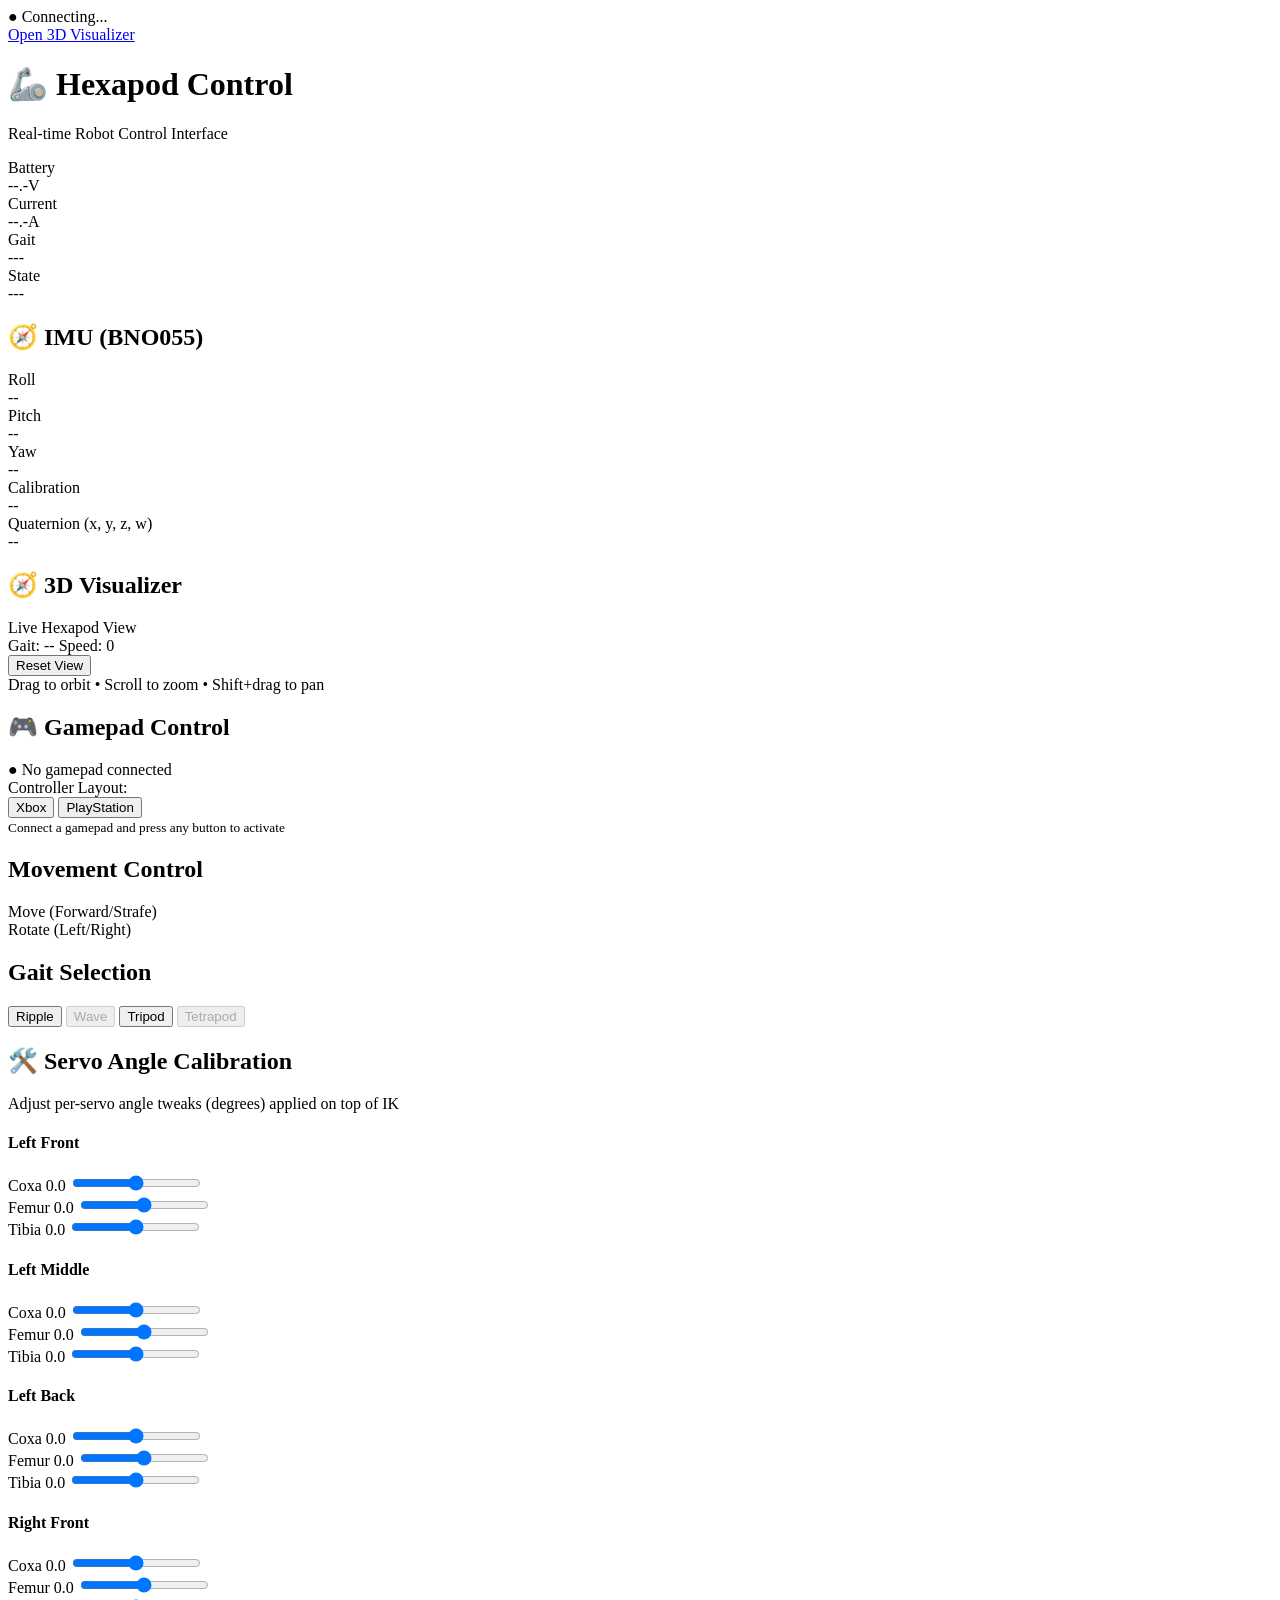
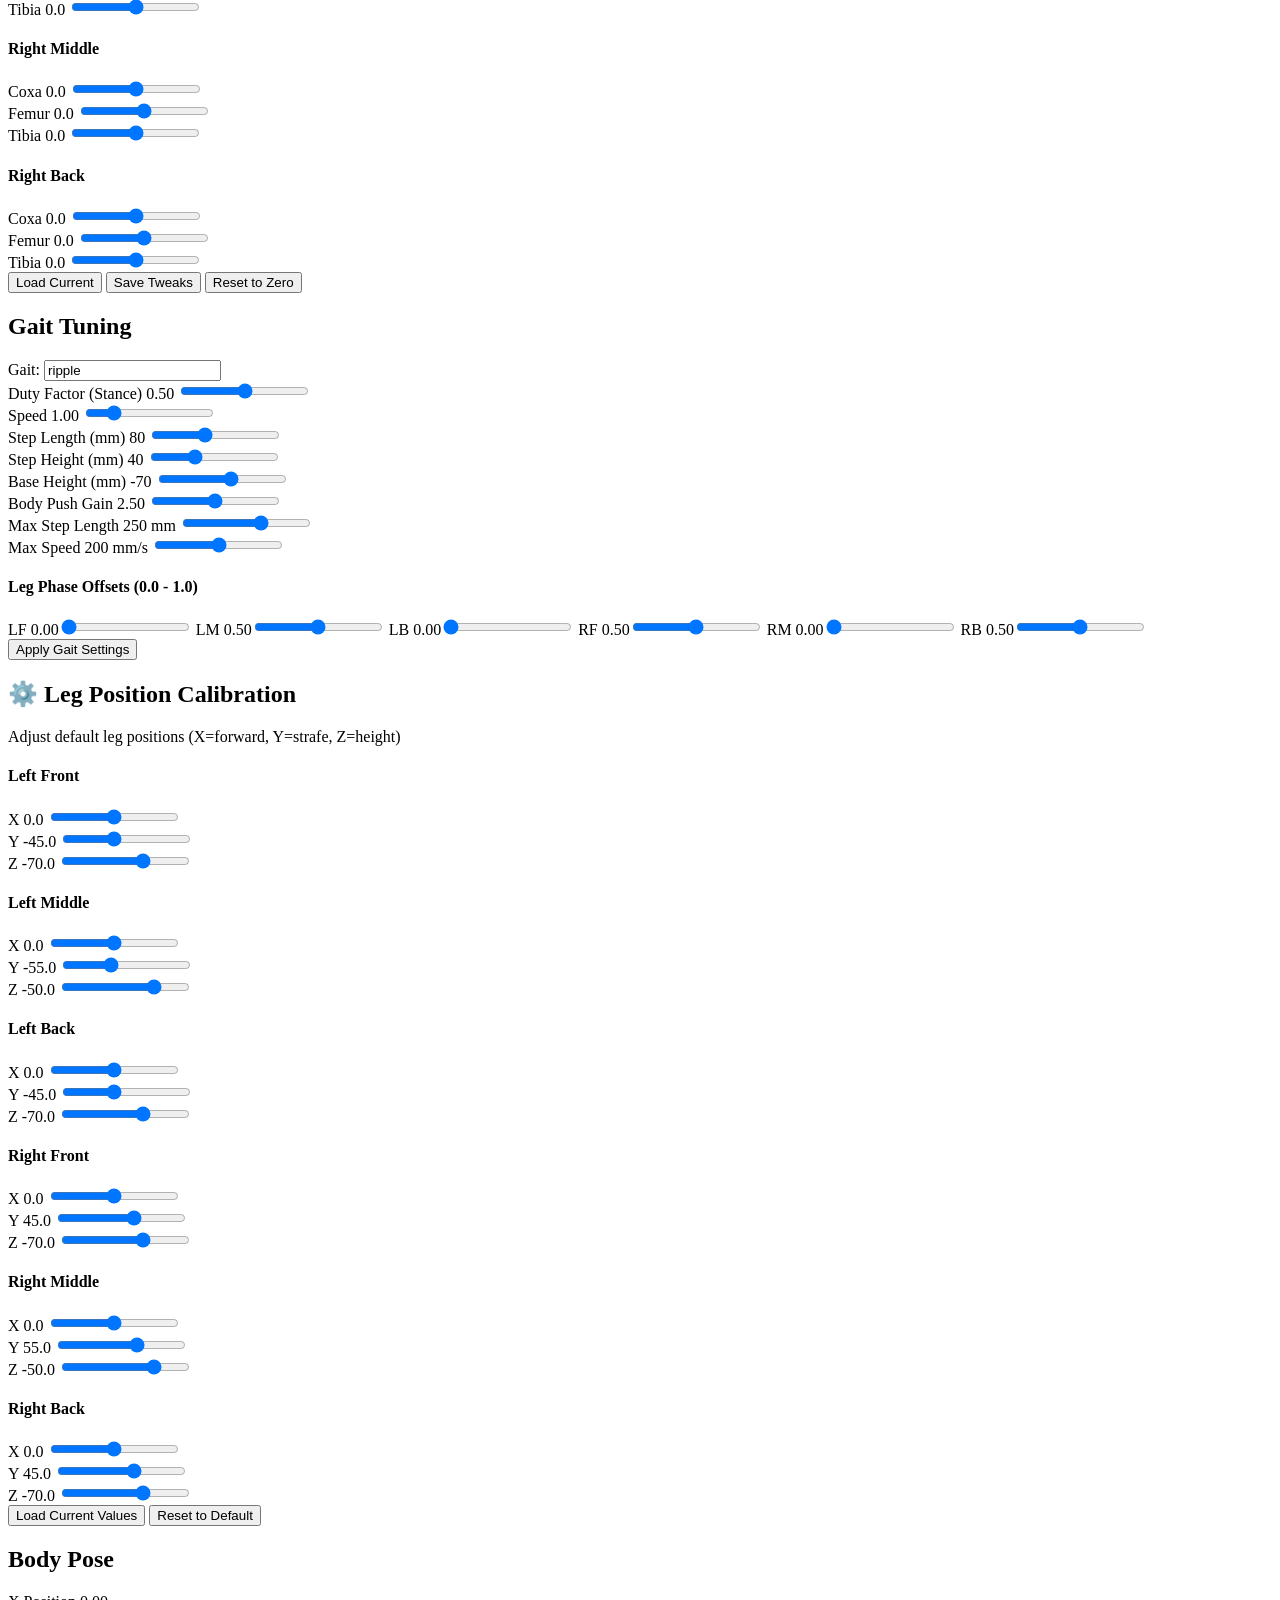
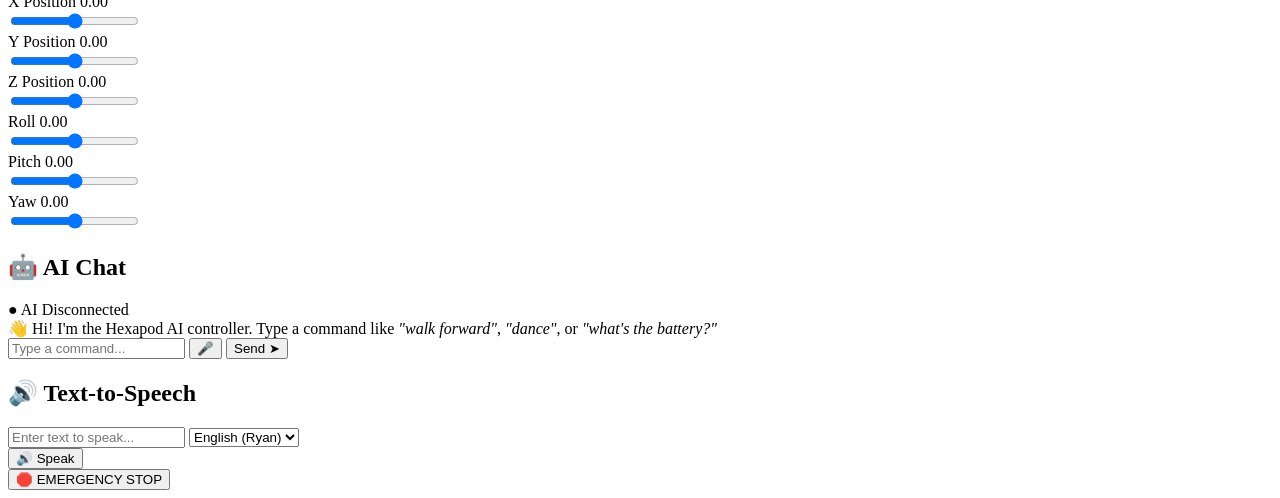
==== crates/web-panel/static/index.html @ c605a65f "ai (work in progress)" ====
<!DOCTYPE html>
<html lang="en">

<head>
    <meta charset="UTF-8">
    <meta name="viewport" content="width=device-width, initial-scale=1.0">
    <title>Hexapod Control Panel</title>
    <link rel="icon" type="image/svg+xml" href="/favicon.svg">
    <link rel="stylesheet" href="/style.css">
</head>

<body>
    <div class="connection-status disconnected" id="connection-status">
        ● Connecting...
    </div>

    <div class="container">
        <div class="page-links">
            <a class="link-button" href="/visualizer">Open 3D Visualizer</a>
        </div>
        <h1>🦾 Hexapod Control</h1>
        <p class="subtitle">Real-time Robot Control Interface</p>

        <!-- Status Display -->
        <div class="status-grid">
            <div class="status-card">
                <div class="status-label">Battery</div>
                <div class="status-value" id="voltage-value">--.-V</div>
            </div>
            <div class="status-card">
                <div class="status-label">Current</div>
                <div class="status-value" id="current-value">--.-A</div>
            </div>
            <div class="status-card">
                <div class="status-label">Gait</div>
                <div class="status-value" id="gait-status">---</div>
            </div>
            <div class="status-card">
                <div class="status-label">State</div>
                <div class="status-value" id="state-status">---</div>
            </div>
        </div>

        <!-- IMU Display -->
        <div class="control-section">
            <h2 class="section-title">🧭 IMU (BNO055)</h2>
            <div class="imu-grid">
                <div class="imu-card">
                    <div class="imu-label">Roll</div>
                    <div class="imu-value" id="imu-roll">--</div>
                </div>
                <div class="imu-card">
                    <div class="imu-label">Pitch</div>
                    <div class="imu-value" id="imu-pitch">--</div>
                </div>
                <div class="imu-card">
                    <div class="imu-label">Yaw</div>
                    <div class="imu-value" id="imu-yaw">--</div>
                </div>
                <div class="imu-card">
                    <div class="imu-label">Calibration</div>
                    <div class="imu-value" id="imu-calibration">--</div>
                </div>
                <div class="imu-card imu-card-wide">
                    <div class="imu-label">Quaternion (x, y, z, w)</div>
                    <div class="imu-value" id="imu-quat">--</div>
                </div>
            </div>
        </div>

        <!-- 3D Visualizer -->
        <div class="control-section">
            <h2 class="section-title">🧭 3D Visualizer</h2>
            <div class="visualizer-card">
                <div class="visualizer-toolbar">
                    <div class="visualizer-title">Live Hexapod View</div>
                    <div class="visualizer-badges">
                        <span class="viz-badge" id="viz-gait">Gait: --</span>
                        <span class="viz-badge" id="viz-speed">Speed: 0</span>
                    </div>
                    <div class="visualizer-actions">
                        <button class="btn btn-secondary" id="viz-reset">Reset View</button>
                    </div>
                </div>
                <div id="hexapod-visualizer" class="visualizer-canvas"></div>
                <div class="visualizer-hint">Drag to orbit • Scroll to zoom • Shift+drag to pan</div>
            </div>
        </div>

        <!-- Gamepad Control -->
        <div class="control-section">
            <h2 class="section-title">🎮 Gamepad Control</h2>
            <div class="gamepad-controls">
                <div class="gamepad-status" id="gamepadStatus">
                    <span class="gamepad-indicator">●</span>
                    <span id="gamepadStatusText">No gamepad connected</span>
                </div>
                <div class="gamepad-layout-toggle">
                    <label class="toggle-label">Controller Layout:</label>
                    <div class="toggle-buttons">
                        <button class="toggle-btn active" id="xboxBtn" onclick="setGamepadLayout('xbox')">Xbox</button>
                        <button class="toggle-btn" id="playstationBtn"
                            onclick="setGamepadLayout('playstation')">PlayStation</button>
                    </div>
                </div>
                <div class="gamepad-info" id="gamepadInfo">
                    <small>Connect a gamepad and press any button to activate</small>
                </div>
            </div>
        </div>

        <!-- Movement Control -->
        <div class="control-section">
            <h2 class="section-title">Movement Control</h2>
            <div class="joystick-container">
                <div>
                    <div class="joystick" id="move-joystick">
                        <div class="joystick-stick"></div>
                    </div>
                    <div class="joystick-label">Move (Forward/Strafe)</div>
                </div>
                <div>
                    <div class="joystick" id="rotate-joystick">
                        <div class="joystick-stick"></div>
                    </div>
                    <div class="joystick-label">Rotate (Left/Right)</div>
                </div>
            </div>
        </div>

        <!-- Gait Selection -->
        <div class="control-section">
            <h2 class="section-title">Gait Selection</h2>
            <div class="gait-selector">
                <button class="gait-btn" data-gait="ripple">Ripple</button>
                <button class="gait-btn" data-gait="wave" disabled title="Locked: not configured yet">Wave</button>
                <button class="gait-btn" data-gait="tripod">Tripod</button>
                <button class="gait-btn" data-gait="tetrapod" disabled
                    title="Locked: not configured yet">Tetrapod</button>
            </div>
        </div>

        <!-- Servo Angle Calibration -->
        <div class="control-section">
            <h2 class="section-title">🛠️ Servo Angle Calibration</h2>
            <p class="subtitle">Adjust per-servo angle tweaks (degrees) applied on top of IK</p>

            <div class="calibration-grid">
                <!-- Left Front -->
                <div class="leg-calibration">
                    <h4>Left Front</h4>
                    <div class="slider-group">
                        <label>Coxa <span id="lf-coxa-val">0.0</span></label>
                        <input type="range" id="lf-coxa" min="-90" max="90" step="0.5" value="0">
                    </div>
                    <div class="slider-group">
                        <label>Femur <span id="lf-femur-val">0.0</span></label>
                        <input type="range" id="lf-femur" min="-90" max="90" step="0.5" value="0">
                    </div>
                    <div class="slider-group">
                        <label>Tibia <span id="lf-tibia-val">0.0</span></label>
                        <input type="range" id="lf-tibia" min="-90" max="90" step="0.5" value="0">
                    </div>
                </div>

                <!-- Left Middle -->
                <div class="leg-calibration">
                    <h4>Left Middle</h4>
                    <div class="slider-group">
                        <label>Coxa <span id="lm-coxa-val">0.0</span></label>
                        <input type="range" id="lm-coxa" min="-90" max="90" step="0.5" value="0">
                    </div>
                    <div class="slider-group">
                        <label>Femur <span id="lm-femur-val">0.0</span></label>
                        <input type="range" id="lm-femur" min="-90" max="90" step="0.5" value="0">
                    </div>
                    <div class="slider-group">
                        <label>Tibia <span id="lm-tibia-val">0.0</span></label>
                        <input type="range" id="lm-tibia" min="-90" max="90" step="0.5" value="0">
                    </div>
                </div>

                <!-- Left Back -->
                <div class="leg-calibration">
                    <h4>Left Back</h4>
                    <div class="slider-group">
                        <label>Coxa <span id="lb-coxa-val">0.0</span></label>
                        <input type="range" id="lb-coxa" min="-90" max="90" step="0.5" value="0">
                    </div>
                    <div class="slider-group">
                        <label>Femur <span id="lb-femur-val">0.0</span></label>
                        <input type="range" id="lb-femur" min="-90" max="90" step="0.5" value="0">
                    </div>
                    <div class="slider-group">
                        <label>Tibia <span id="lb-tibia-val">0.0</span></label>
                        <input type="range" id="lb-tibia" min="-90" max="90" step="0.5" value="0">
                    </div>
                </div>

                <!-- Right Front -->
                <div class="leg-calibration">
                    <h4>Right Front</h4>
                    <div class="slider-group">
                        <label>Coxa <span id="rf-coxa-val">0.0</span></label>
                        <input type="range" id="rf-coxa" min="-90" max="90" step="0.5" value="0">
                    </div>
                    <div class="slider-group">
                        <label>Femur <span id="rf-femur-val">0.0</span></label>
                        <input type="range" id="rf-femur" min="-90" max="90" step="0.5" value="0">
                    </div>
                    <div class="slider-group">
                        <label>Tibia <span id="rf-tibia-val">0.0</span></label>
                        <input type="range" id="rf-tibia" min="-90" max="90" step="0.5" value="0">
                    </div>
                </div>

                <!-- Right Middle -->
                <div class="leg-calibration">
                    <h4>Right Middle</h4>
                    <div class="slider-group">
                        <label>Coxa <span id="rm-coxa-val">0.0</span></label>
                        <input type="range" id="rm-coxa" min="-90" max="90" step="0.5" value="0">
                    </div>
                    <div class="slider-group">
                        <label>Femur <span id="rm-femur-val">0.0</span></label>
                        <input type="range" id="rm-femur" min="-90" max="90" step="0.5" value="0">
                    </div>
                    <div class="slider-group">
                        <label>Tibia <span id="rm-tibia-val">0.0</span></label>
                        <input type="range" id="rm-tibia" min="-90" max="90" step="0.5" value="0">
                    </div>
                </div>

                <!-- Right Back -->
                <div class="leg-calibration">
                    <h4>Right Back</h4>
                    <div class="slider-group">
                        <label>Coxa <span id="rb-coxa-val">0.0</span></label>
                        <input type="range" id="rb-coxa" min="-90" max="90" step="0.5" value="0">
                    </div>
                    <div class="slider-group">
                        <label>Femur <span id="rb-femur-val">0.0</span></label>
                        <input type="range" id="rb-femur" min="-90" max="90" step="0.5" value="0">
                    </div>
                    <div class="slider-group">
                        <label>Tibia <span id="rb-tibia-val">0.0</span></label>
                        <input type="range" id="rb-tibia" min="-90" max="90" step="0.5" value="0">
                    </div>
                </div>
            </div>

            <div class="calibration-controls">
                <button class="btn btn-secondary" id="load-servo-tweaks">Load Current</button>
                <button class="btn btn-secondary" id="save-servo-tweaks">Save Tweaks</button>
                <button class="btn btn-secondary" id="reset-servo-tweaks">Reset to Zero</button>
            </div>
        </div>

        <!-- Gait Fine-tuning -->
        <div class="control-section">
            <h2 class="section-title">Gait Tuning</h2>
            <div class="slider-group">
                <label>Gait: <input type="text" id="custom-gait-name" value="ripple"></label>
            </div>
            <div class="slider-group">
                <label>Duty Factor (Stance) <span id="push-fraction-val">0.50</span></label>
                <input type="range" id="push-fraction" min="0.1" max="0.9" step="0.005" value="0.5">
            </div>
            <div class="slider-group">
                <label>Speed <span id="gait-speed-val">1.00</span></label>
                <input type="range" id="gait-speed" min="0.1" max="5.0" step="0.01" value="1.0">
            </div>
            <div class="slider-group">
                <label>Step Length (mm) <span id="step-length-val">80</span></label>
                <input type="range" id="step-length" min="0" max="200" step="1" value="80">
            </div>
            <div class="slider-group">
                <label>Step Height (mm) <span id="step-height-val">40</span></label>
                <input type="range" id="step-height" min="0" max="120" step="1" value="40">
            </div>
            <div class="slider-group">
                <label>Base Height (mm) <span id="base-height-val">-70</span></label>
                <input type="range" id="base-height" min="-140" max="-20" step="1" value="-70">
            </div>
            <div class="slider-group">
                <label>Body Push Gain <span id="push-gain-val">2.50</span></label>
                <input type="range" id="push-gain" min="0" max="5" step="0.05" value="2.5">
            </div>
            <div class="slider-group">
                <label>Max Step Length <span id="max-step-val">250</span> mm</label>
                <input type="range" id="max-step" min="0" max="400" step="1" value="250">
            </div>
            <div class="slider-group">
                <label>Max Speed <span id="max-speed-val">200</span> mm/s</label>
                <input type="range" id="max-speed" min="0" max="400" step="1" value="200">
            </div>

            <div class="slider-group">
                <h4>Leg Phase Offsets (0.0 - 1.0)</h4>
                <label>LF <span id="off-lf-val">0.00</span><input type="range" id="off-lf" min="0" max="1" step="0.005"
                        value="0.00"></label>
                <label>LM <span id="off-lm-val">0.50</span><input type="range" id="off-lm" min="0" max="1" step="0.005"
                        value="0.50"></label>
                <label>LB <span id="off-lb-val">0.00</span><input type="range" id="off-lb" min="0" max="1" step="0.005"
                        value="0.00"></label>
                <label>RF <span id="off-rf-val">0.50</span><input type="range" id="off-rf" min="0" max="1" step="0.005"
                        value="0.50"></label>
                <label>RM <span id="off-rm-val">0.00</span><input type="range" id="off-rm" min="0" max="1" step="0.005"
                        value="0.00"></label>
                <label>RB <span id="off-rb-val">0.50</span><input type="range" id="off-rb" min="0" max="1" step="0.005"
                        value="0.50"></label>
            </div>

            <div class="slider-group">
                <button class="btn btn-secondary" id="apply-custom-gait">Apply Gait Settings</button>
            </div>
        </div>

        <!-- Leg Calibration -->
        <div class="control-section">
            <h2 class="section-title">⚙️ Leg Position Calibration</h2>
            <p class="subtitle">Adjust default leg positions (X=forward, Y=strafe, Z=height)</p>

            <div class="calibration-grid">
                <!-- Left Front -->
                <div class="leg-calibration">
                    <h4>Left Front</h4>
                    <div class="slider-group">
                        <label>X <span id="lf-x-val">0.0</span></label>
                        <input type="range" id="lf-x" min="-200" max="200" step="1" value="0">
                    </div>
                    <div class="slider-group">
                        <label>Y <span id="lf-y-val">-45.0</span></label>
                        <input type="range" id="lf-y" min="-200" max="200" step="1" value="-45">
                    </div>
                    <div class="slider-group">
                        <label>Z <span id="lf-z-val">-70.0</span></label>
                        <input type="range" id="lf-z" min="-200" max="0" step="1" value="-70">
                    </div>
                </div>

                <!-- Left Middle -->
                <div class="leg-calibration">
                    <h4>Left Middle</h4>
                    <div class="slider-group">
                        <label>X <span id="lm-x-val">0.0</span></label>
                        <input type="range" id="lm-x" min="-200" max="200" step="1" value="0">
                    </div>
                    <div class="slider-group">
                        <label>Y <span id="lm-y-val">-55.0</span></label>
                        <input type="range" id="lm-y" min="-200" max="200" step="1" value="-55">
                    </div>
                    <div class="slider-group">
                        <label>Z <span id="lm-z-val">-50.0</span></label>
                        <input type="range" id="lm-z" min="-200" max="0" step="1" value="-50">
                    </div>
                </div>

                <!-- Left Back -->
                <div class="leg-calibration">
                    <h4>Left Back</h4>
                    <div class="slider-group">
                        <label>X <span id="lb-x-val">0.0</span></label>
                        <input type="range" id="lb-x" min="-200" max="200" step="1" value="0">
                    </div>
                    <div class="slider-group">
                        <label>Y <span id="lb-y-val">-45.0</span></label>
                        <input type="range" id="lb-y" min="-200" max="200" step="1" value="-45">
                    </div>
                    <div class="slider-group">
                        <label>Z <span id="lb-z-val">-70.0</span></label>
                        <input type="range" id="lb-z" min="-200" max="0" step="1" value="-70">
                    </div>
                </div>

                <!-- Right Front -->
                <div class="leg-calibration">
                    <h4>Right Front</h4>
                    <div class="slider-group">
                        <label>X <span id="rf-x-val">0.0</span></label>
                        <input type="range" id="rf-x" min="-200" max="200" step="1" value="0">
                    </div>
                    <div class="slider-group">
                        <label>Y <span id="rf-y-val">45.0</span></label>
                        <input type="range" id="rf-y" min="-200" max="200" step="1" value="45">
                    </div>
                    <div class="slider-group">
                        <label>Z <span id="rf-z-val">-70.0</span></label>
                        <input type="range" id="rf-z" min="-200" max="0" step="1" value="-70">
                    </div>
                </div>

                <!-- Right Middle -->
                <div class="leg-calibration">
                    <h4>Right Middle</h4>
                    <div class="slider-group">
                        <label>X <span id="rm-x-val">0.0</span></label>
                        <input type="range" id="rm-x" min="-200" max="200" step="1" value="0">
                    </div>
                    <div class="slider-group">
                        <label>Y <span id="rm-y-val">55.0</span></label>
                        <input type="range" id="rm-y" min="-200" max="200" step="1" value="55">
                    </div>
                    <div class="slider-group">
                        <label>Z <span id="rm-z-val">-50.0</span></label>
                        <input type="range" id="rm-z" min="-200" max="0" step="1" value="-50">
                    </div>
                </div>

                <!-- Right Back -->
                <div class="leg-calibration">
                    <h4>Right Back</h4>
                    <div class="slider-group">
                        <label>X <span id="rb-x-val">0.0</span></label>
                        <input type="range" id="rb-x" min="-200" max="200" step="1" value="0">
                    </div>
                    <div class="slider-group">
                        <label>Y <span id="rb-y-val">45.0</span></label>
                        <input type="range" id="rb-y" min="-200" max="200" step="1" value="45">
                    </div>
                    <div class="slider-group">
                        <label>Z <span id="rb-z-val">-70.0</span></label>
                        <input type="range" id="rb-z" min="-200" max="0" step="1" value="-70">
                    </div>
                </div>
            </div>

            <div class="calibration-controls">
                <button class="btn btn-secondary" id="load-current-stance">Load Current Values</button>
                <button class="btn btn-secondary" id="reset-leg-stance">Reset to Default</button>
            </div>
        </div>

        <!-- Body Pose -->
        <div class="control-section">
            <h2 class="section-title">Body Pose</h2>
            <div class="pose-controls">
                <div class="slider-group">
                    <div class="slider-label">
                        <span>X Position</span>
                        <span id="pose-x-val">0.00</span>
                    </div>
                    <input type="range" min="-50" max="50" value="0" step="1" id="pose-x">
                </div>
                <div class="slider-group">
                    <div class="slider-label">
                        <span>Y Position</span>
                        <span id="pose-y-val">0.00</span>
                    </div>
                    <input type="range" min="-50" max="50" value="0" step="1" id="pose-y">
                </div>
                <div class="slider-group">
                    <div class="slider-label">
                        <span>Z Position</span>
                        <span id="pose-z-val">0.00</span>
                    </div>
                    <input type="range" min="-50" max="50" value="0" step="1" id="pose-z">
                </div>
                <div class="slider-group">
                    <div class="slider-label">
                        <span>Roll</span>
                        <span id="pose-roll-val">0.00</span>
                    </div>
                    <input type="range" min="-30" max="30" value="0" step="0.5" id="pose-roll">
                </div>
                <div class="slider-group">
                    <div class="slider-label">
                        <span>Pitch</span>
                        <span id="pose-pitch-val">0.00</span>
                    </div>
                    <input type="range" min="-30" max="30" value="0" step="0.5" id="pose-pitch">
                </div>
                <div class="slider-group">
                    <div class="slider-label">
                        <span>Yaw</span>
                        <span id="pose-yaw-val">0.00</span>
                    </div>
                    <input type="range" min="-40" max="40" value="0" step="0.5" id="pose-yaw">
                </div>
            </div>
        </div>

        <!-- AI Chat -->
        <div class="control-section">
            <h2 class="section-title">🤖 AI Chat</h2>
            <div class="ai-chat-container">
                <div class="ai-chat-status" id="ai-chat-status">
                    <span class="ai-status-dot" id="ai-status-dot">●</span>
                    <span id="ai-status-text">AI Disconnected</span>
                </div>
                <div class="chat-messages" id="chat-messages">
                    <div class="chat-message ai-message">
                        <div class="chat-bubble">
                            👋 Hi! I'm the Hexapod AI controller. Type a command like <em>"walk forward"</em>,
                            <em>"dance"</em>, or <em>"what's the battery?"</em>
                        </div>
                    </div>
                </div>
                <div class="chat-input-group">
                    <input type="text" id="ai-chat-input" placeholder="Type a command..." maxlength="500"
                        autocomplete="off">
                    <button class="btn btn-secondary" id="ai-chat-speak"
                        title="Simulate Voice (Browser Speaks)">🎤</button>
                    <button class="btn btn-ai-send" id="ai-chat-send">Send ➤</button>
                </div>
            </div>
        </div>

        <!-- Text-to-Speech -->
        <div class="control-section">
            <h2 class="section-title">🔊 Text-to-Speech</h2>
            <div class="tts-controls">
                <div class="input-group">
                    <input type="text" id="tts-input" placeholder="Enter text to speak..." maxlength="500">
                    <select id="tts-voice">
                        <option value="en_US-ryan-medium">English (Ryan)</option>
                        <option value="sk_SK-lili-medium">Slovak (Lili)</option>
                    </select>
                </div>
                <button class="btn btn-tts" id="speak-btn">🔊 Speak</button>
                <div id="tts-status" class="tts-status"></div>
            </div>
        </div>

        <button class="btn btn-stop" id="emergency-stop">🛑 EMERGENCY STOP</button>
    </div>

    <script src="/app.js"></script>
    <script type="module" src="/hexapod.js"></script>
</body>

</html>
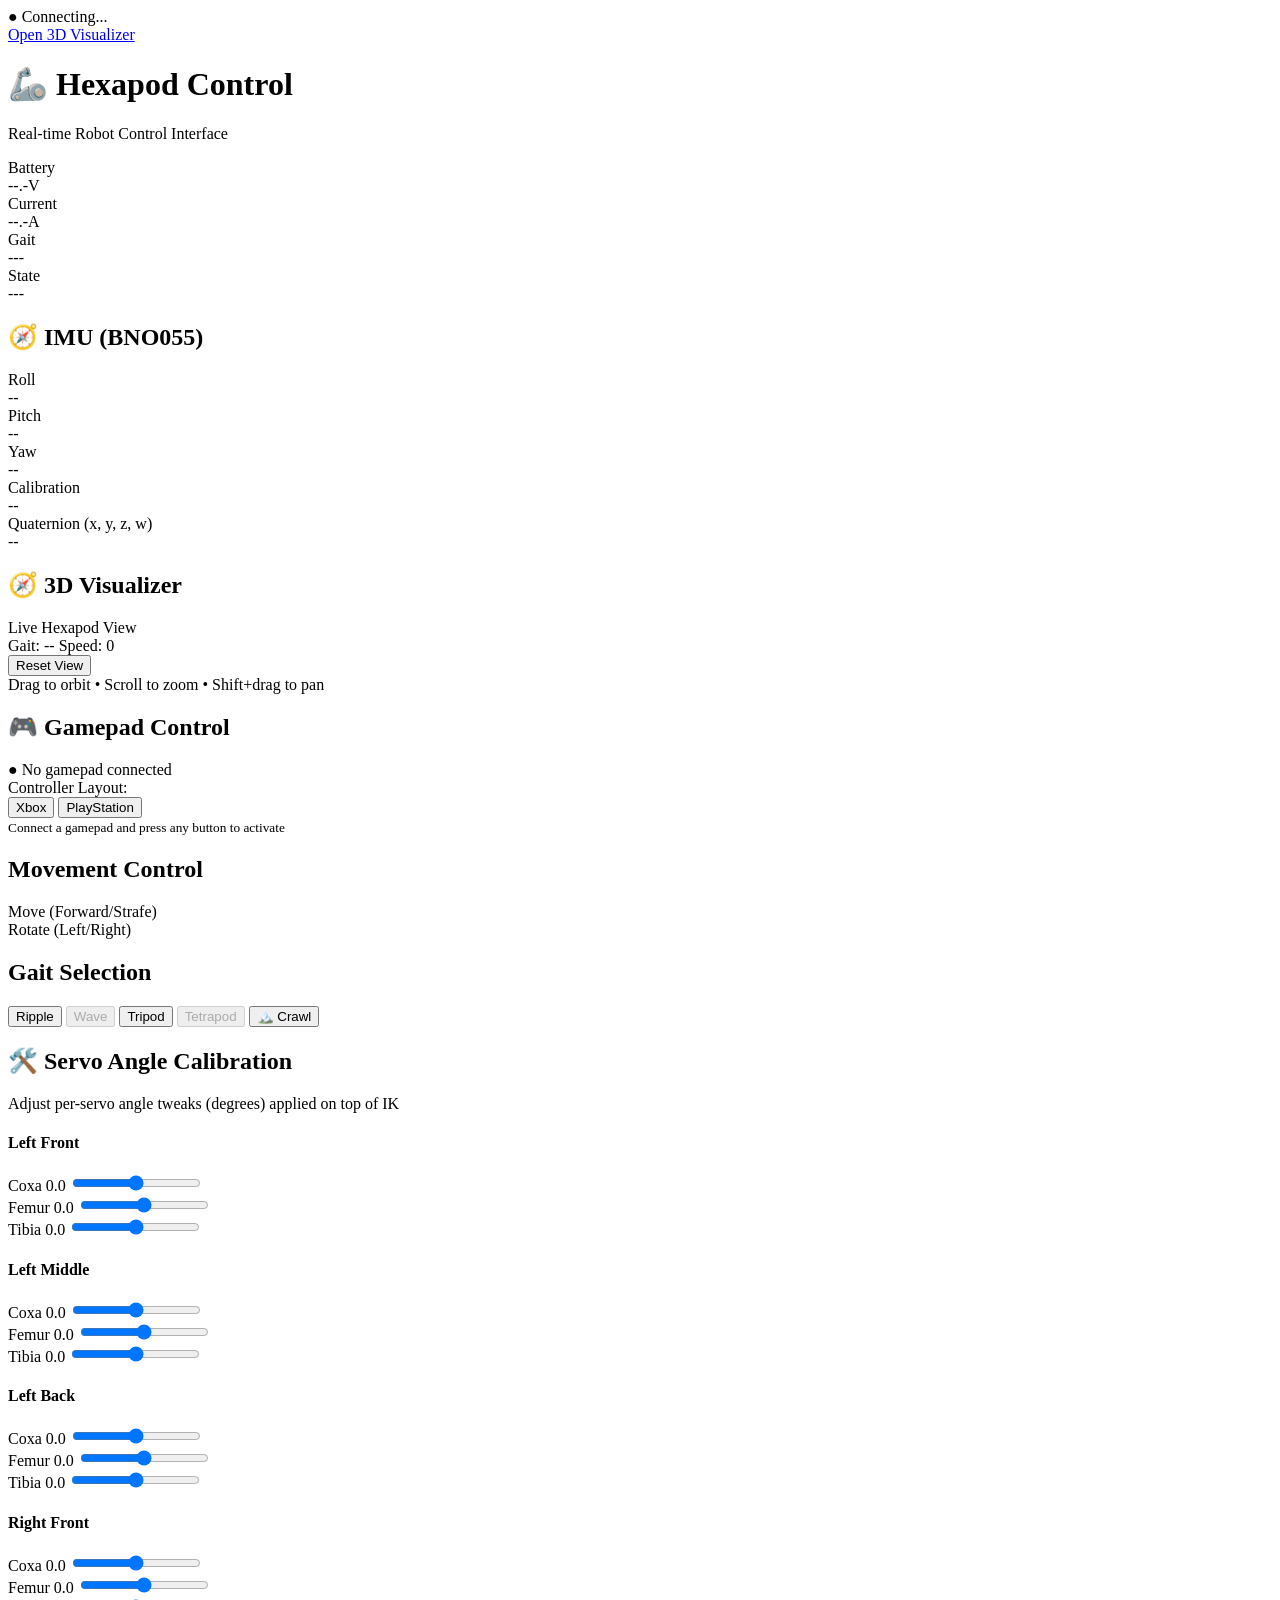
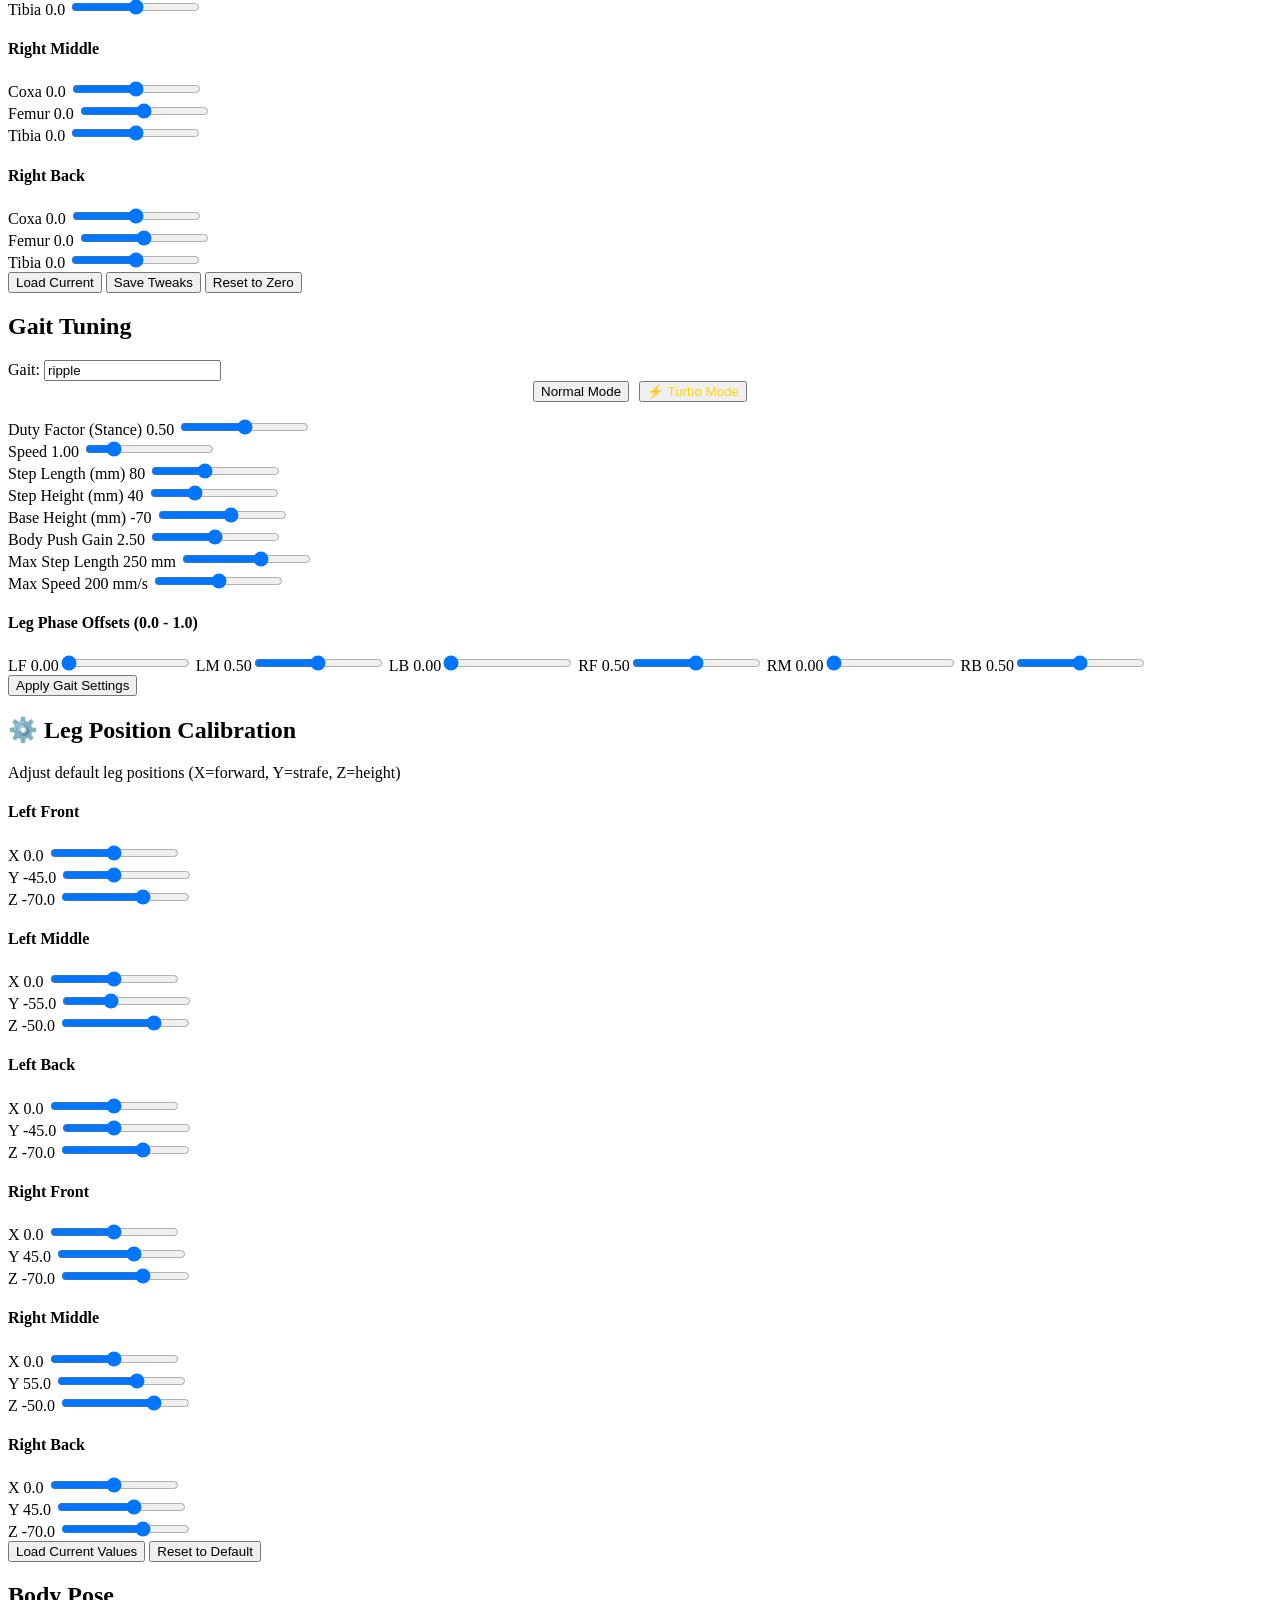
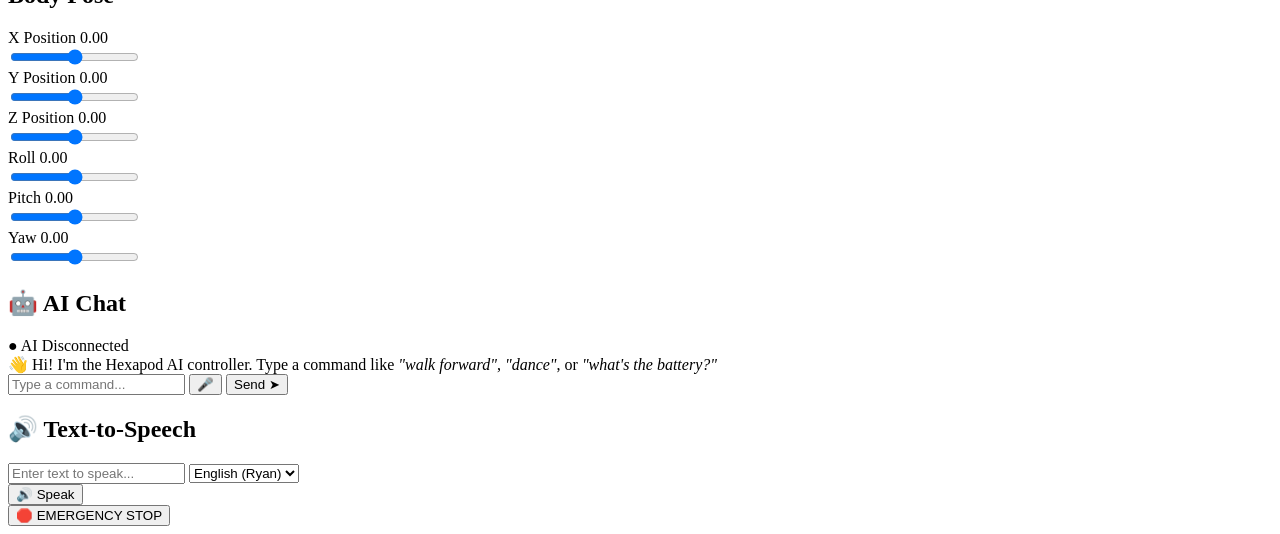
==== commit 0ceebaa9: "majkel final verzia" ====
--- a/crates/web-panel/static/index.html
+++ b/crates/web-panel/static/index.html
@@ -137,6 +137,8 @@
                 <button class="gait-btn" data-gait="tripod">Tripod</button>
                 <button class="gait-btn" data-gait="tetrapod" disabled
                     title="Locked: not configured yet">Tetrapod</button>
+                <button class="gait-btn" data-gait="crawl" title="Slope climbing: high step lift, 5/6 legs grounded">🏔️
+                    Crawl</button>
             </div>
         </div>
 
@@ -262,6 +264,12 @@
             <div class="slider-group">
                 <label>Gait: <input type="text" id="custom-gait-name" value="ripple"></label>
             </div>
+
+            <div class="mode-selector" style="margin-bottom: 15px; display: flex; gap: 10px; justify-content: center;">
+                <button class="btn btn-secondary" id="mode-normal">Normal Mode</button>
+                <button class="btn btn-secondary" id="mode-turbo" style="color: #ffd700;">⚡ Turbo Mode</button>
+            </div>
+
             <div class="slider-group">
                 <label>Duty Factor (Stance) <span id="push-fraction-val">0.50</span></label>
                 <input type="range" id="push-fraction" min="0.1" max="0.9" step="0.005" value="0.5">
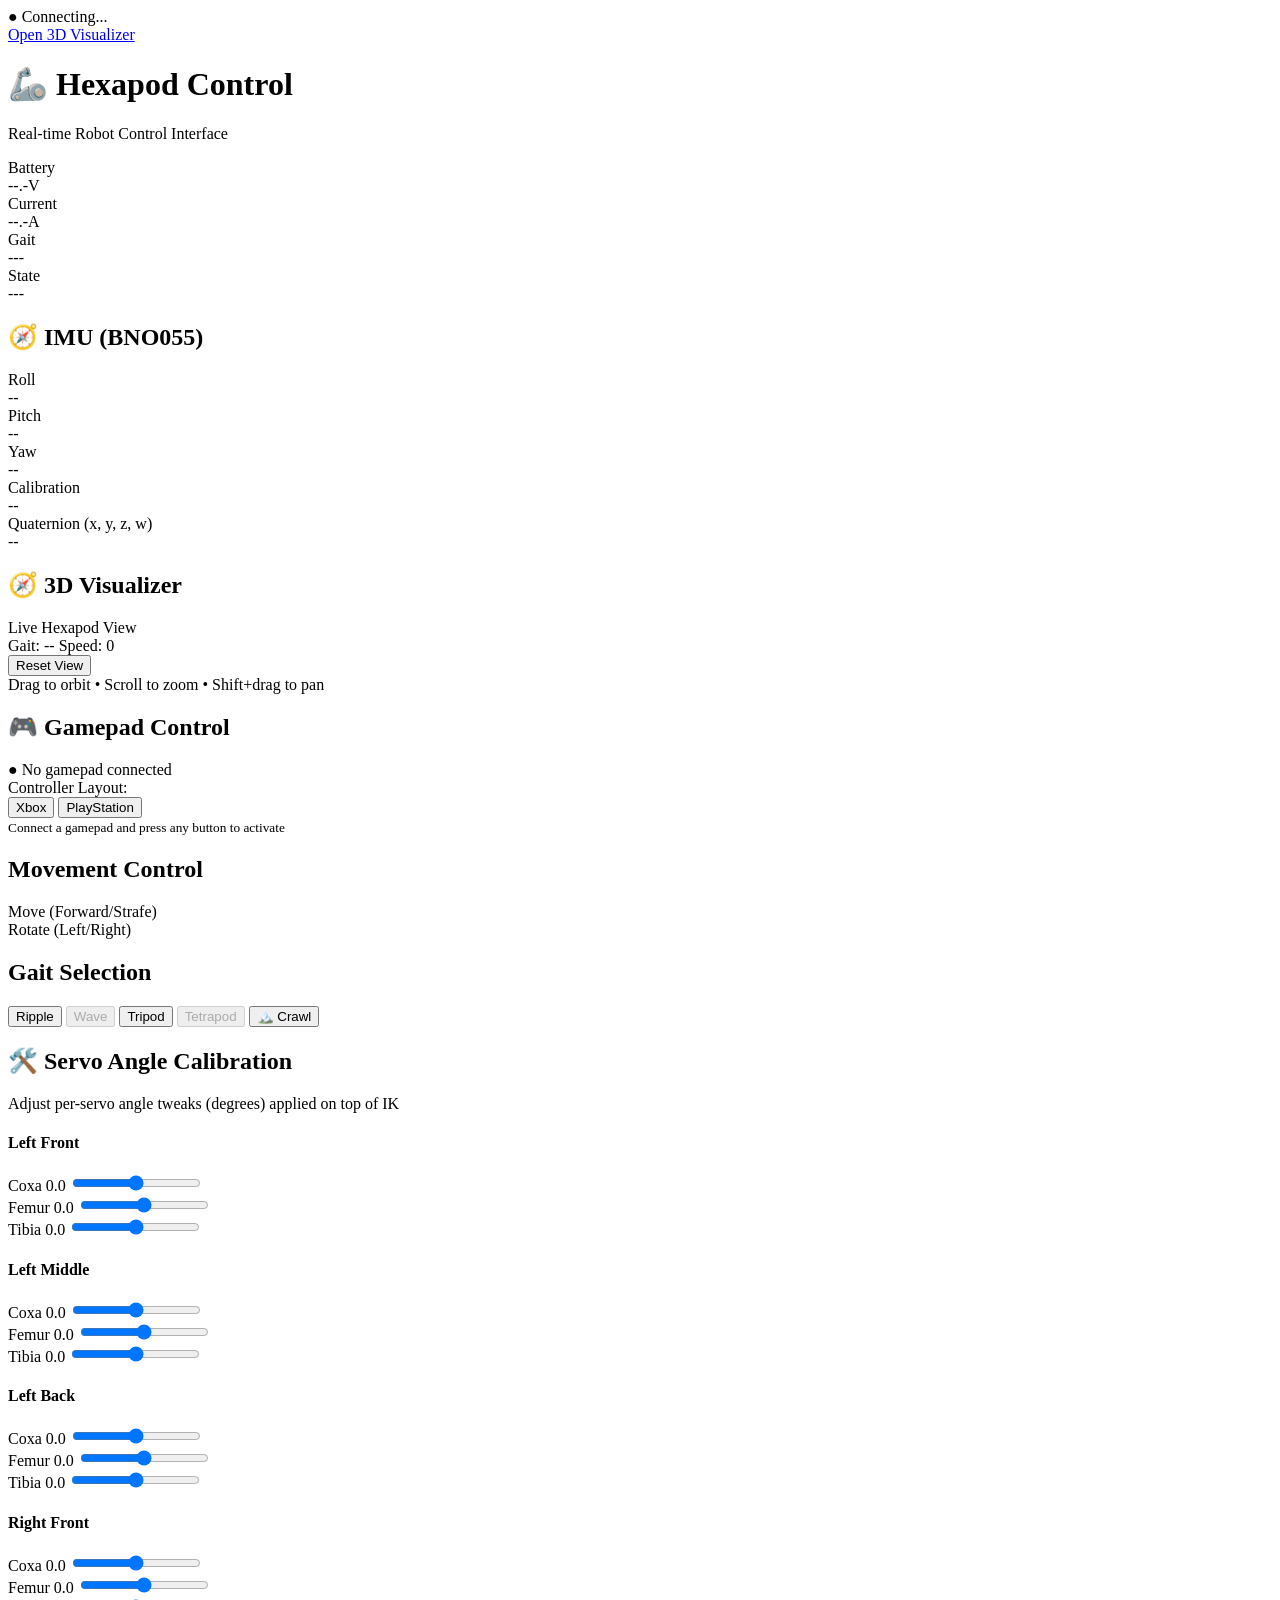
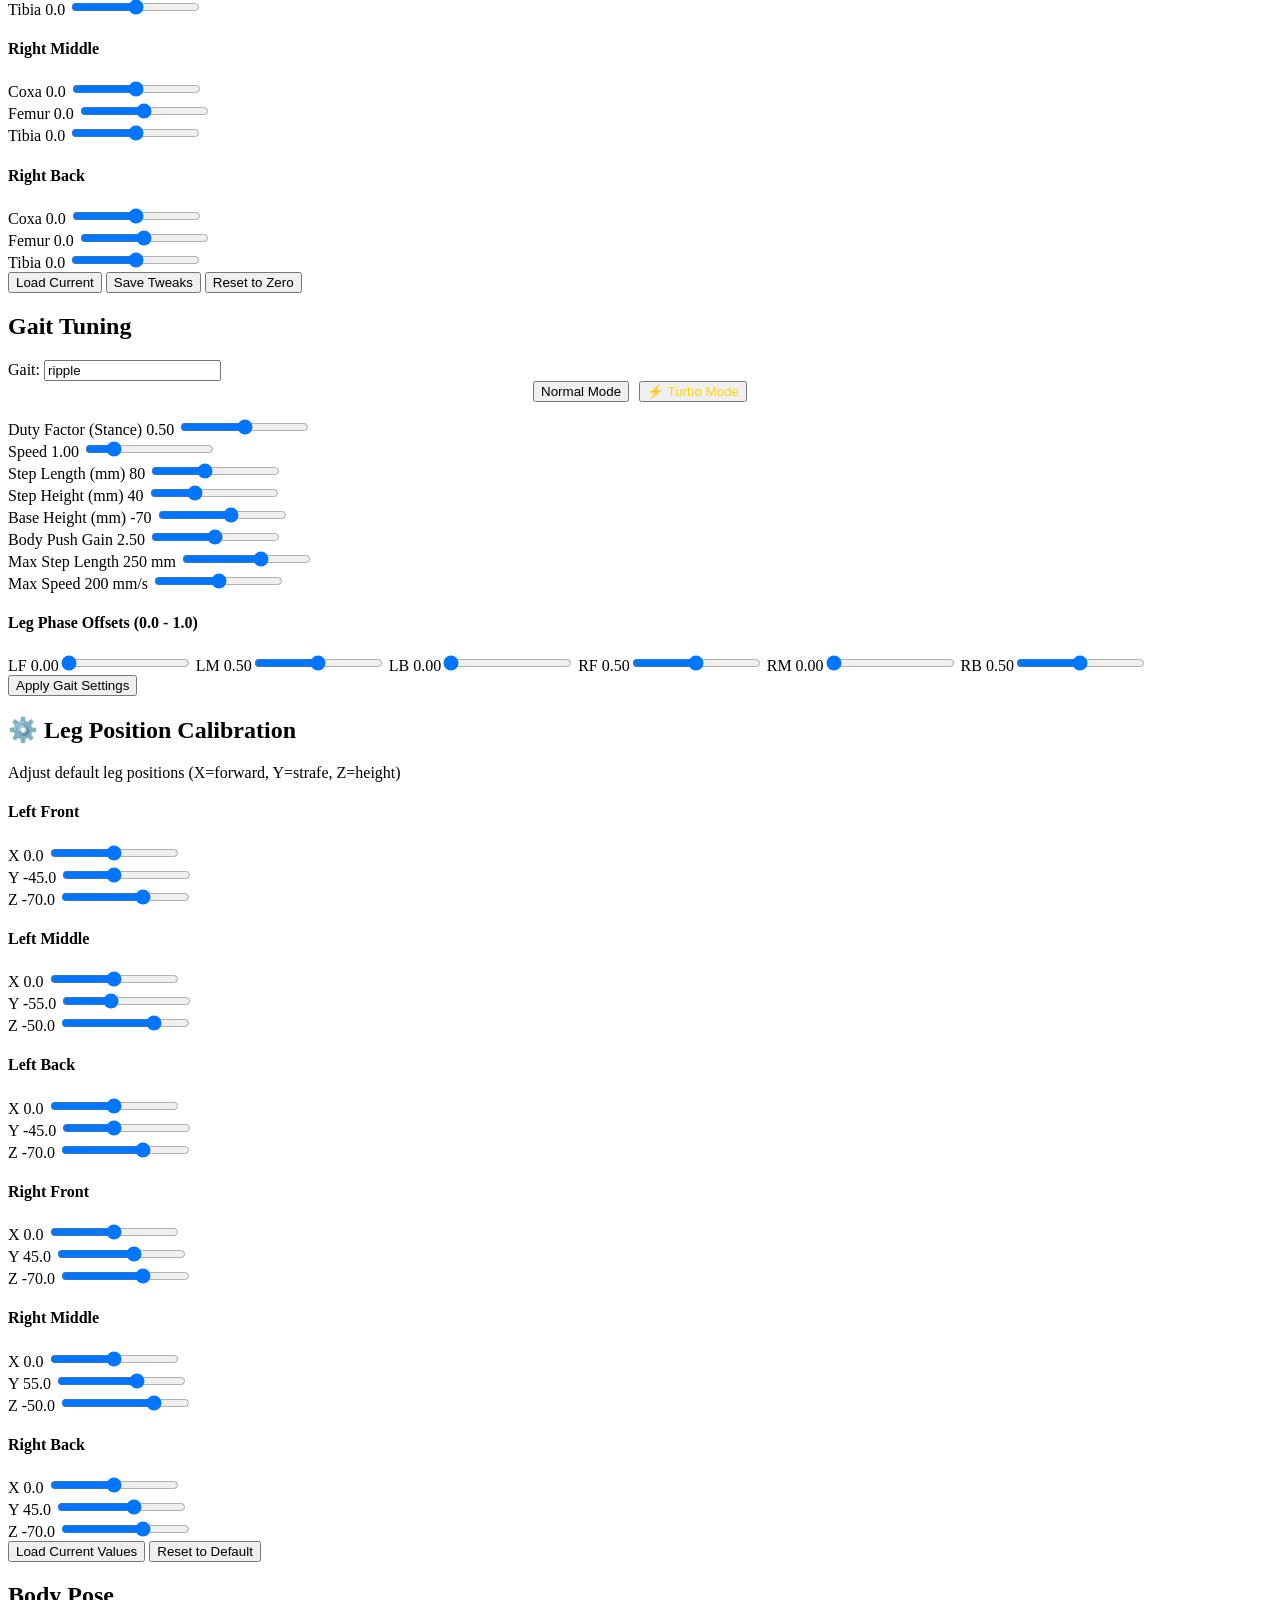
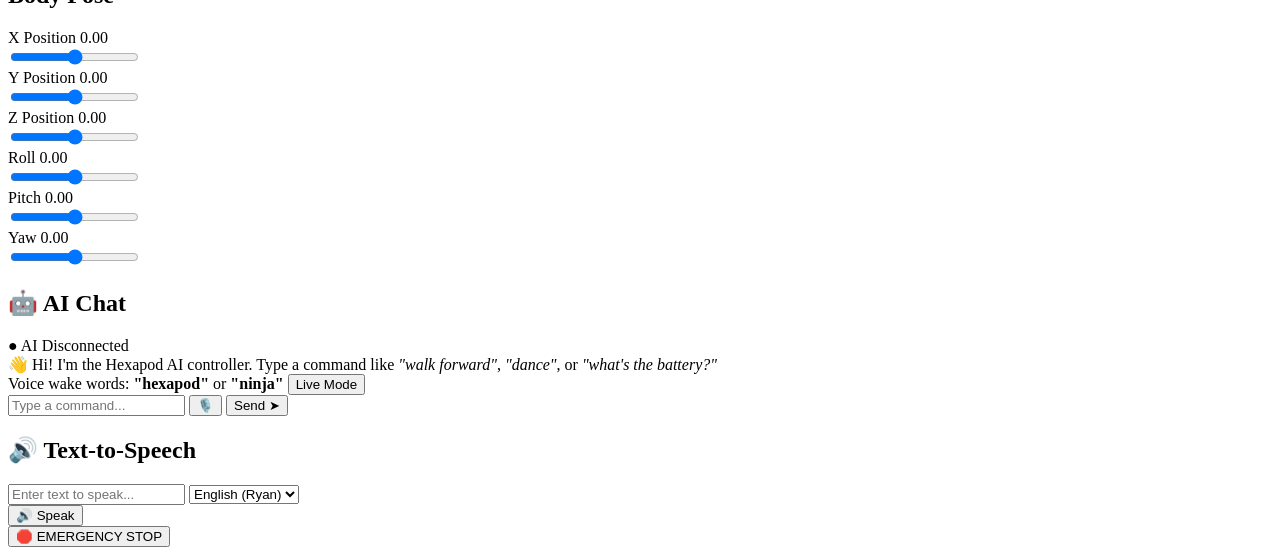
==== commit 5574a8c8: "wakeword thats somehwat usable" ====
--- a/crates/web-panel/static/index.html
+++ b/crates/web-panel/static/index.html
@@ -504,11 +504,14 @@
                         </div>
                     </div>
                 </div>
+                <div class="ai-chat-hint">
+                    Voice wake words: <strong>"hexapod"</strong> or <strong>"ninja"</strong>
+                    <button class="btn btn-secondary" id="ai-chat-live" title="Toggle live wake-word mode">Live Mode</button>
+                </div>
                 <div class="chat-input-group">
                     <input type="text" id="ai-chat-input" placeholder="Type a command..." maxlength="500"
                         autocomplete="off">
-                    <button class="btn btn-secondary" id="ai-chat-speak"
-                        title="Simulate Voice (Browser Speaks)">🎤</button>
+                    <button class="btn btn-secondary" id="ai-chat-voice" title="Record voice command">🎙️</button>
                     <button class="btn btn-ai-send" id="ai-chat-send">Send ➤</button>
                 </div>
             </div>
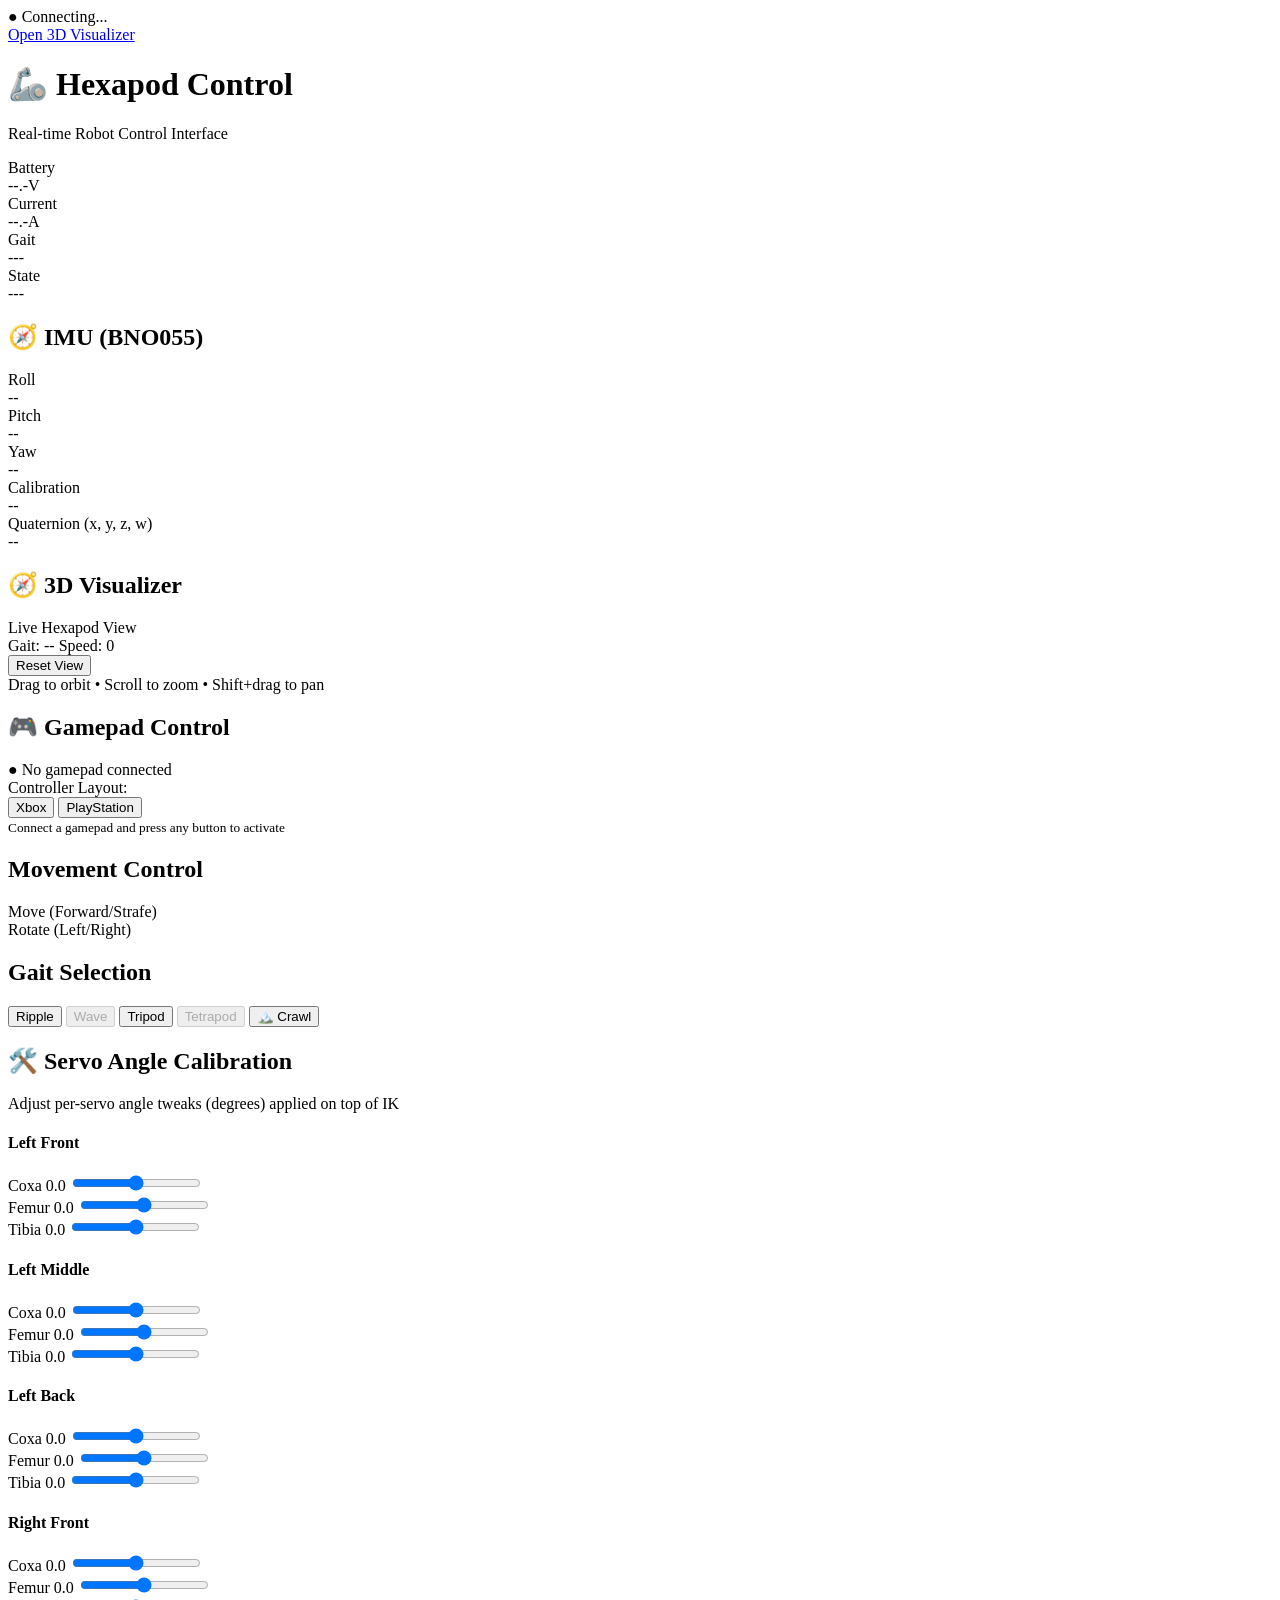
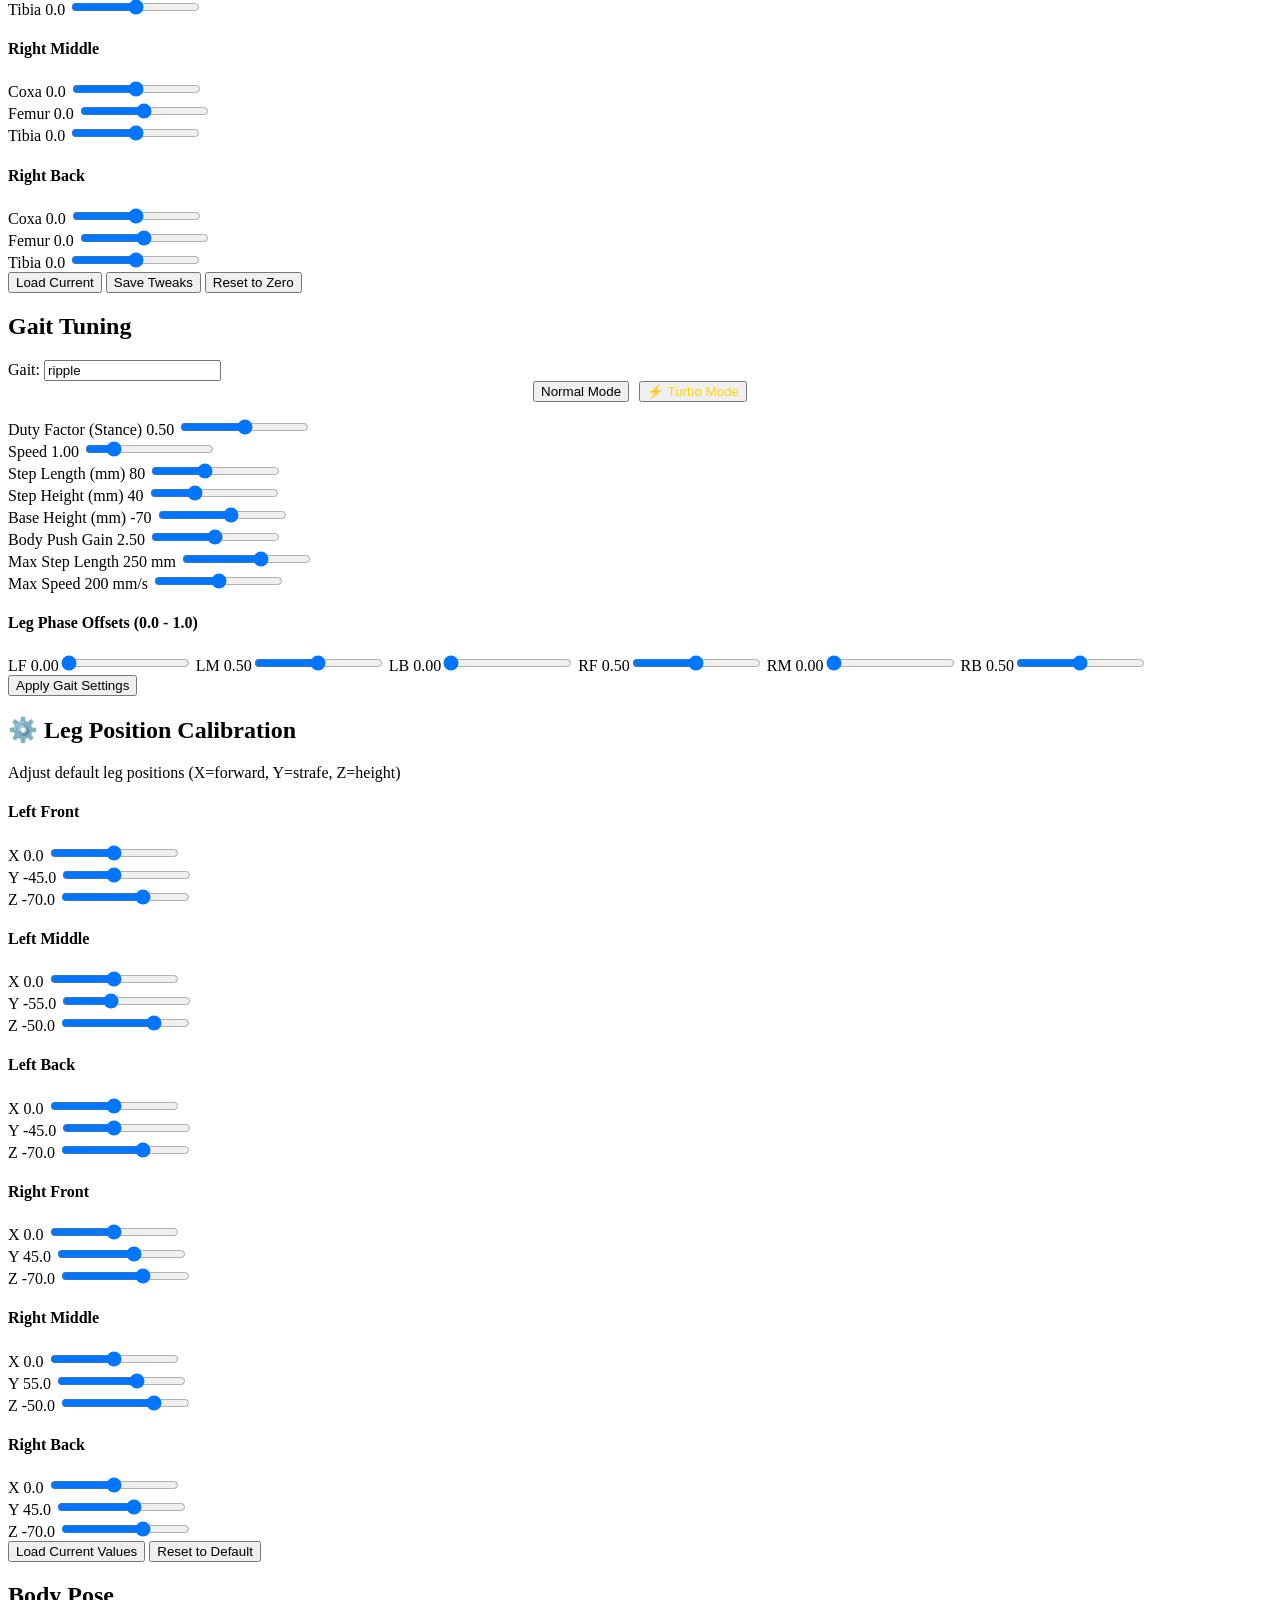
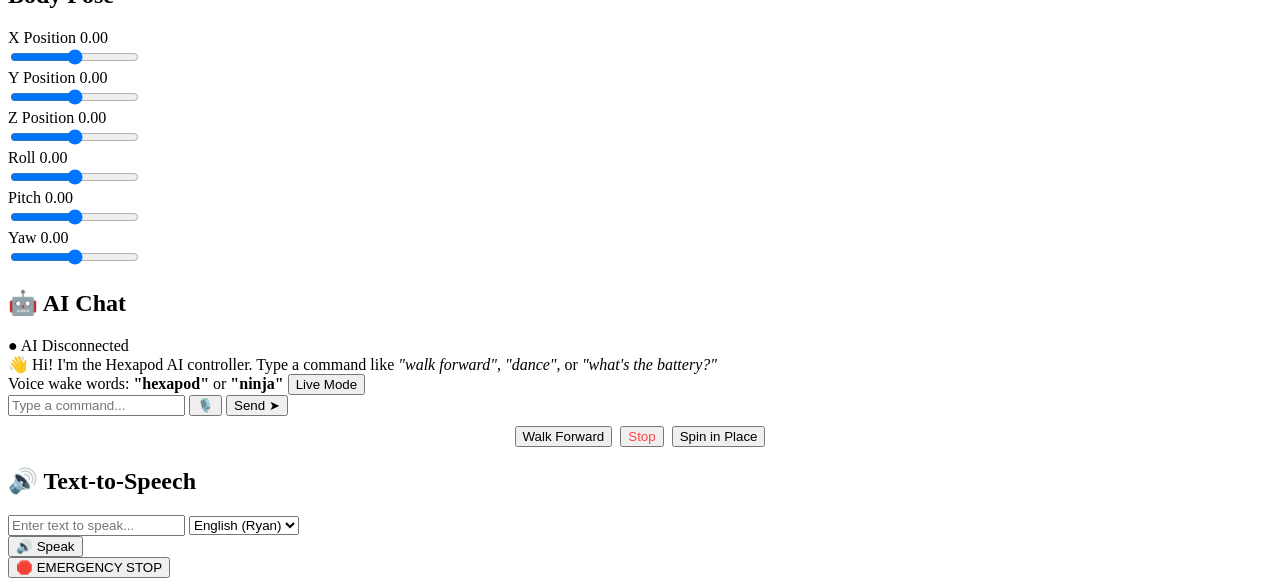
==== commit 64418533: "fixed ai, medium vc recognitio" ====
--- a/crates/web-panel/static/index.html
+++ b/crates/web-panel/static/index.html
@@ -506,13 +506,20 @@
                 </div>
                 <div class="ai-chat-hint">
                     Voice wake words: <strong>"hexapod"</strong> or <strong>"ninja"</strong>
-                    <button class="btn btn-secondary" id="ai-chat-live" title="Toggle live wake-word mode">Live Mode</button>
+                    <button class="btn btn-secondary" id="ai-chat-live" title="Toggle live wake-word mode">Live
+                        Mode</button>
                 </div>
                 <div class="chat-input-group">
                     <input type="text" id="ai-chat-input" placeholder="Type a command..." maxlength="500"
                         autocomplete="off">
                     <button class="btn btn-secondary" id="ai-chat-voice" title="Record voice command">🎙️</button>
                     <button class="btn btn-ai-send" id="ai-chat-send">Send ➤</button>
+                </div>
+                <div class="ai-quick-actions"
+                    style="display: flex; gap: 8px; margin-top: 10px; justify-content: center;">
+                    <button class="btn btn-secondary btn-sm" id="ai-btn-walk">Walk Forward</button>
+                    <button class="btn btn-secondary btn-sm" id="ai-btn-stop" style="color: #ff4444;">Stop</button>
+                    <button class="btn btn-secondary btn-sm" id="ai-btn-spin">Spin in Place</button>
                 </div>
             </div>
         </div>
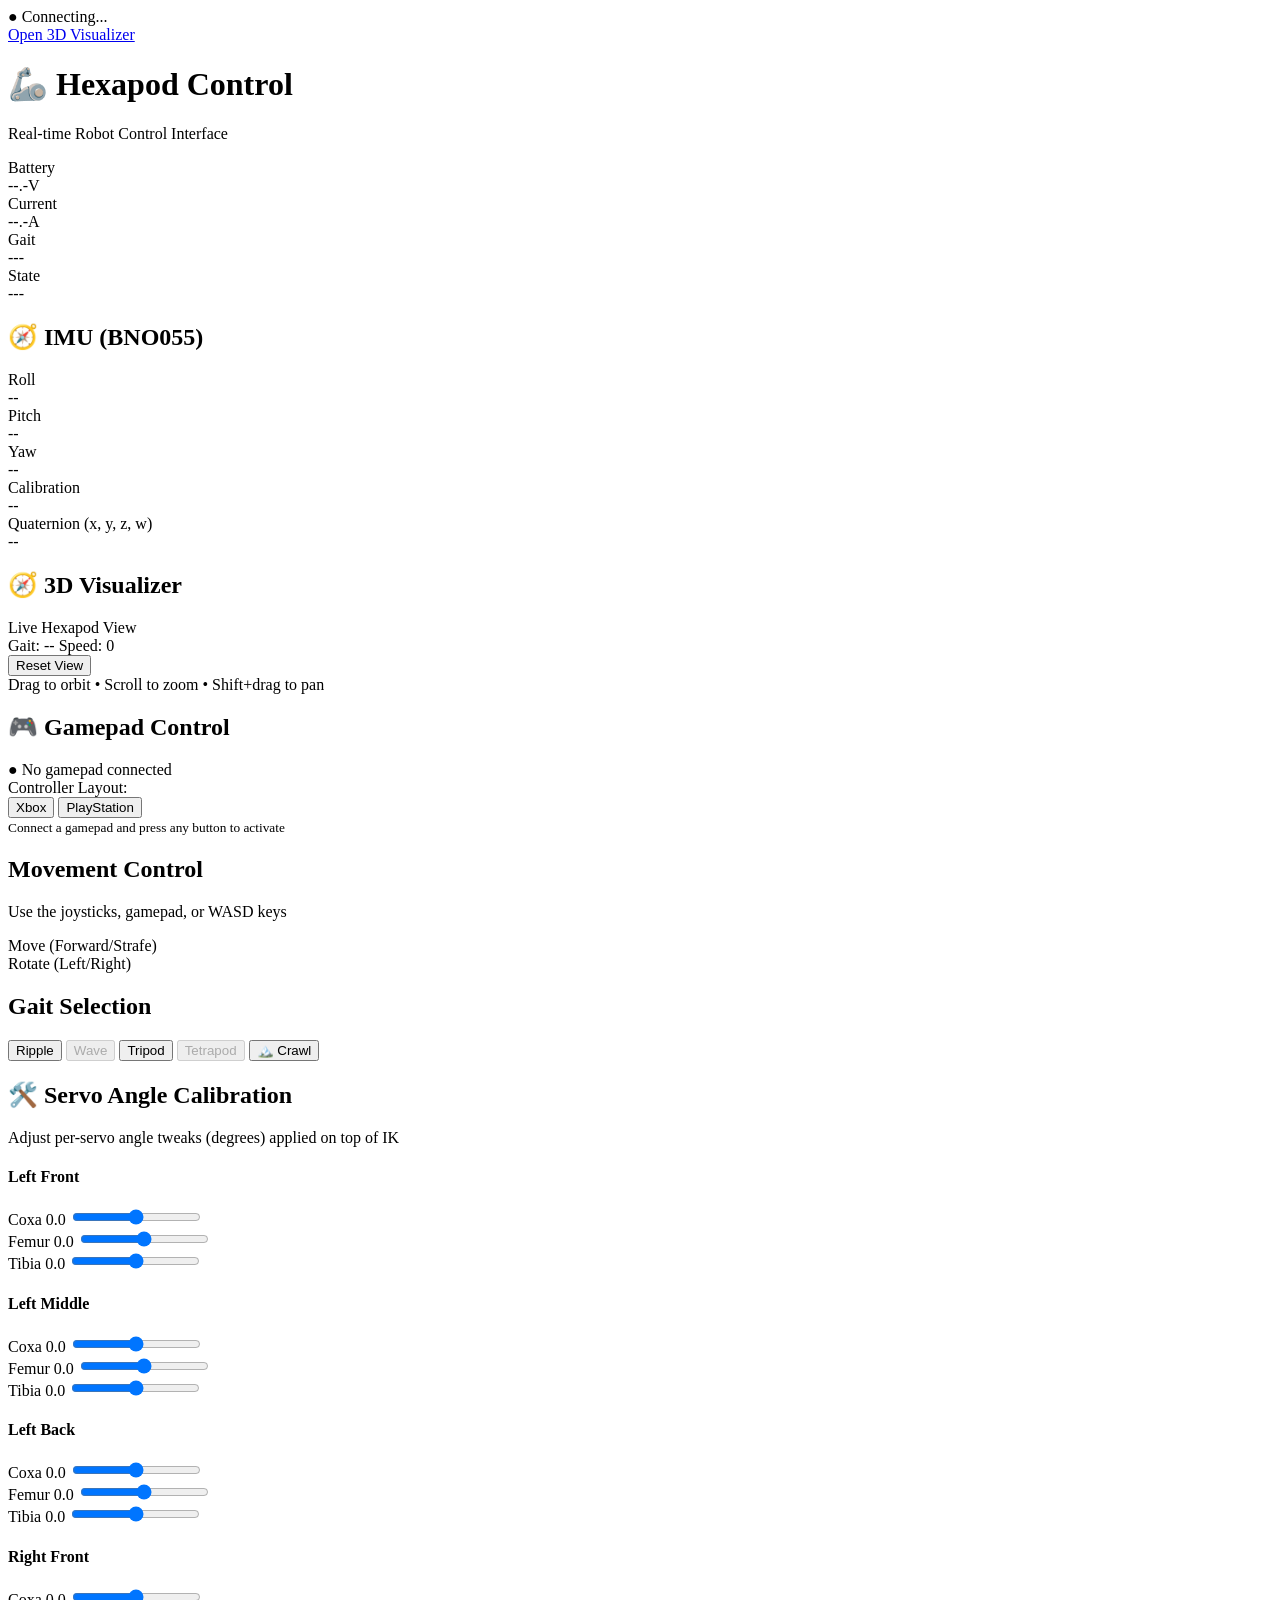
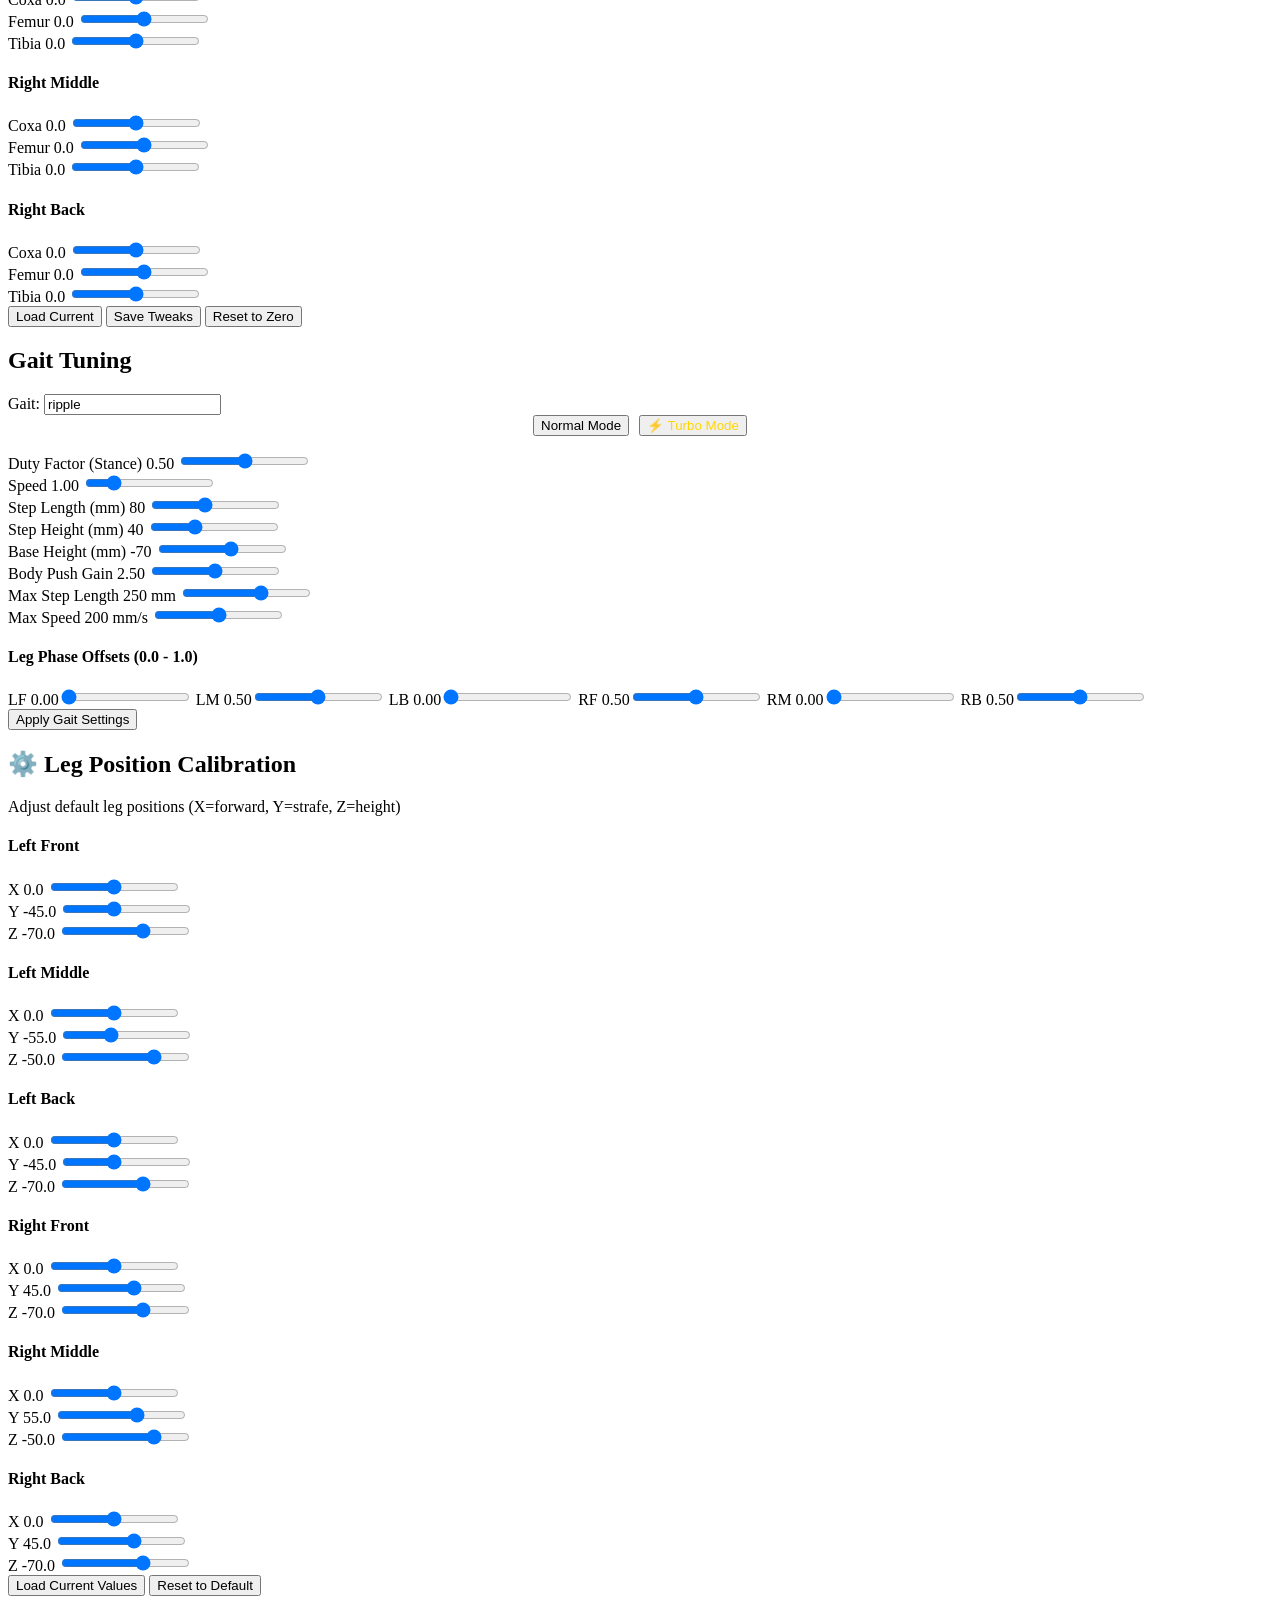
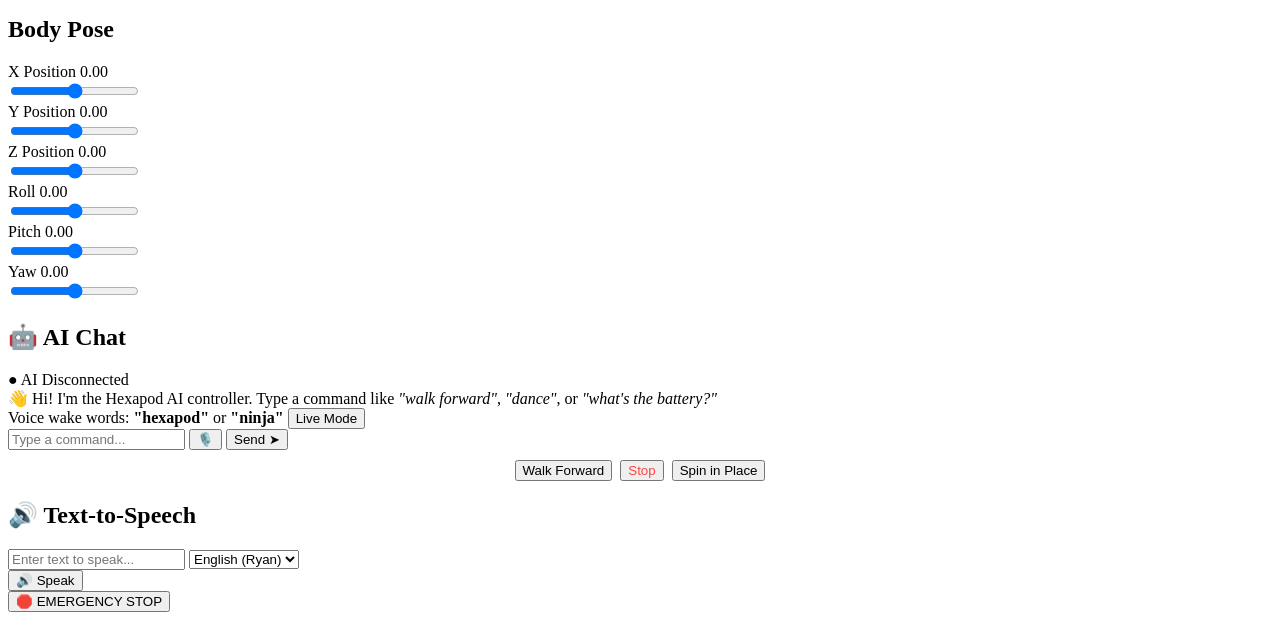
==== commit ba0ad254: "wasdqe controls" ====
--- a/crates/web-panel/static/index.html
+++ b/crates/web-panel/static/index.html
@@ -112,6 +112,7 @@
         <!-- Movement Control -->
         <div class="control-section">
             <h2 class="section-title">Movement Control</h2>
+            <p class="subtitle">Use the joysticks, gamepad, or WASD keys</p>
             <div class="joystick-container">
                 <div>
                     <div class="joystick" id="move-joystick">
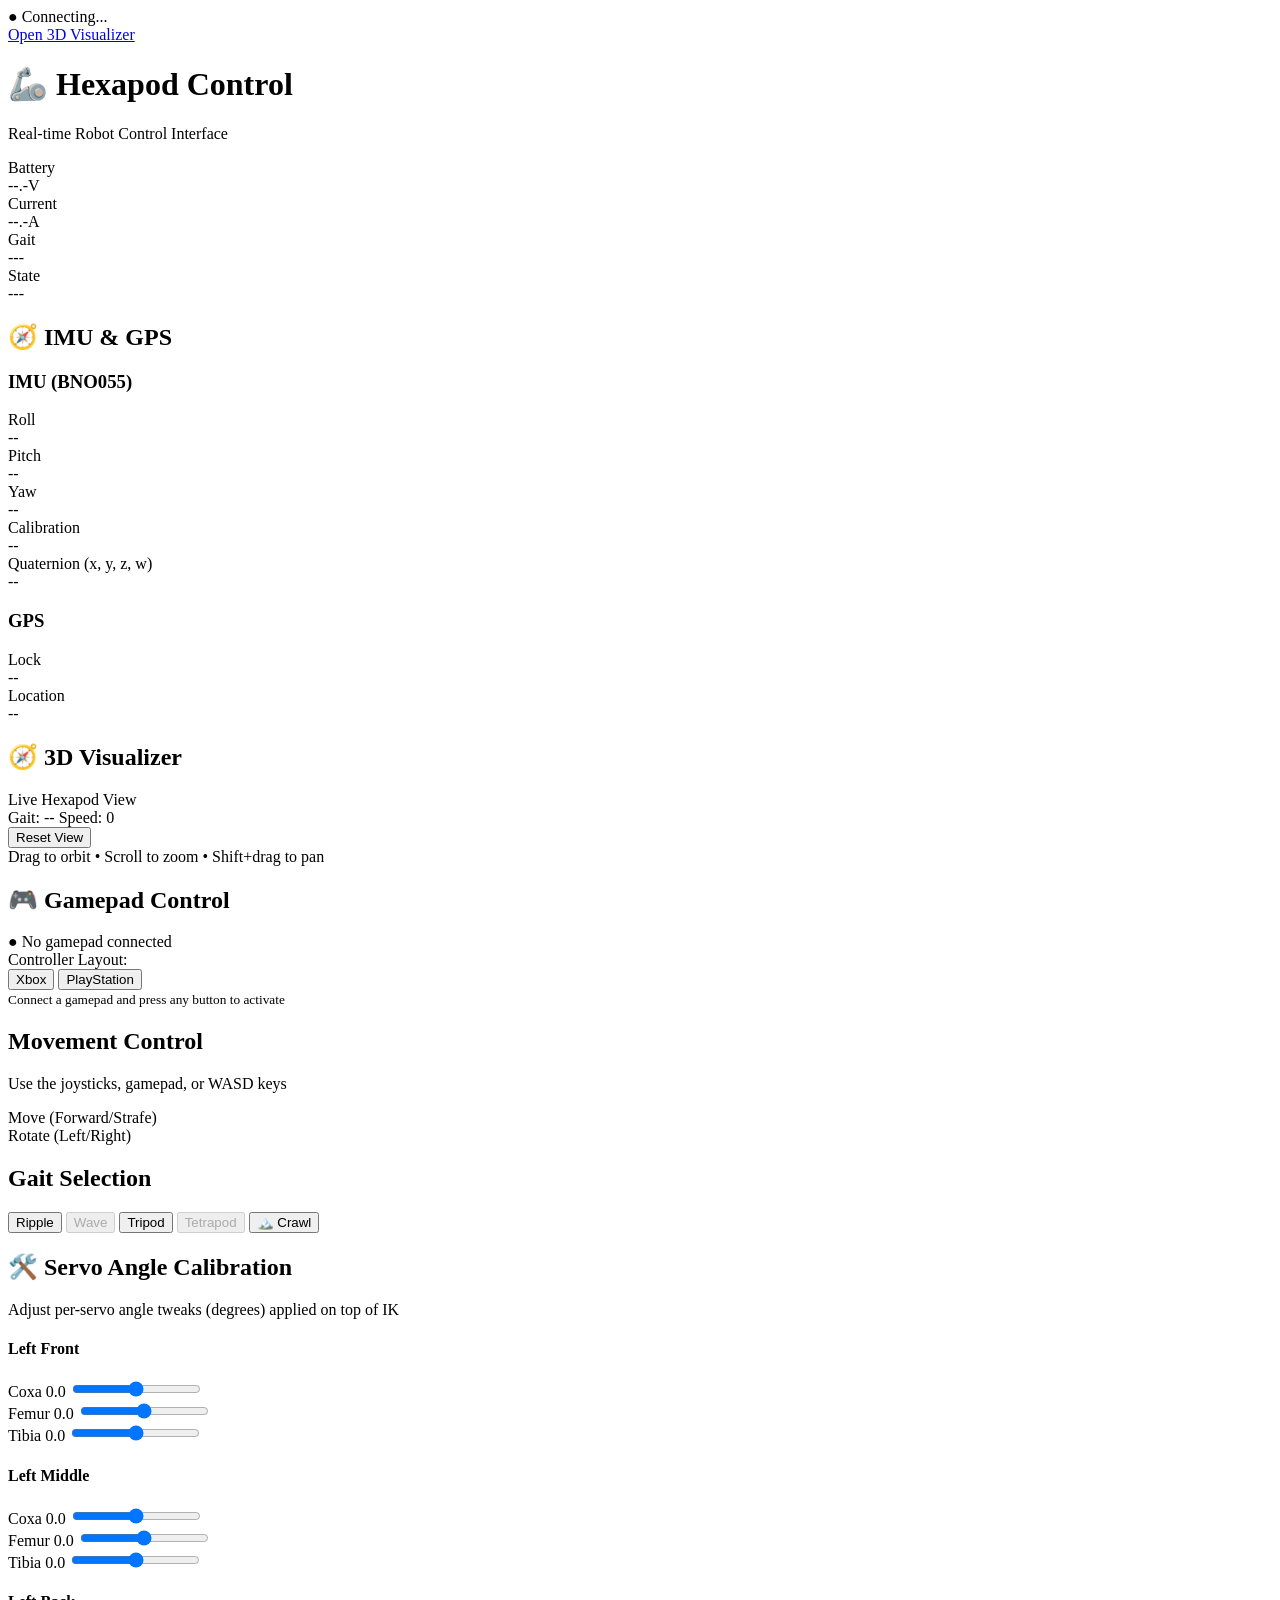
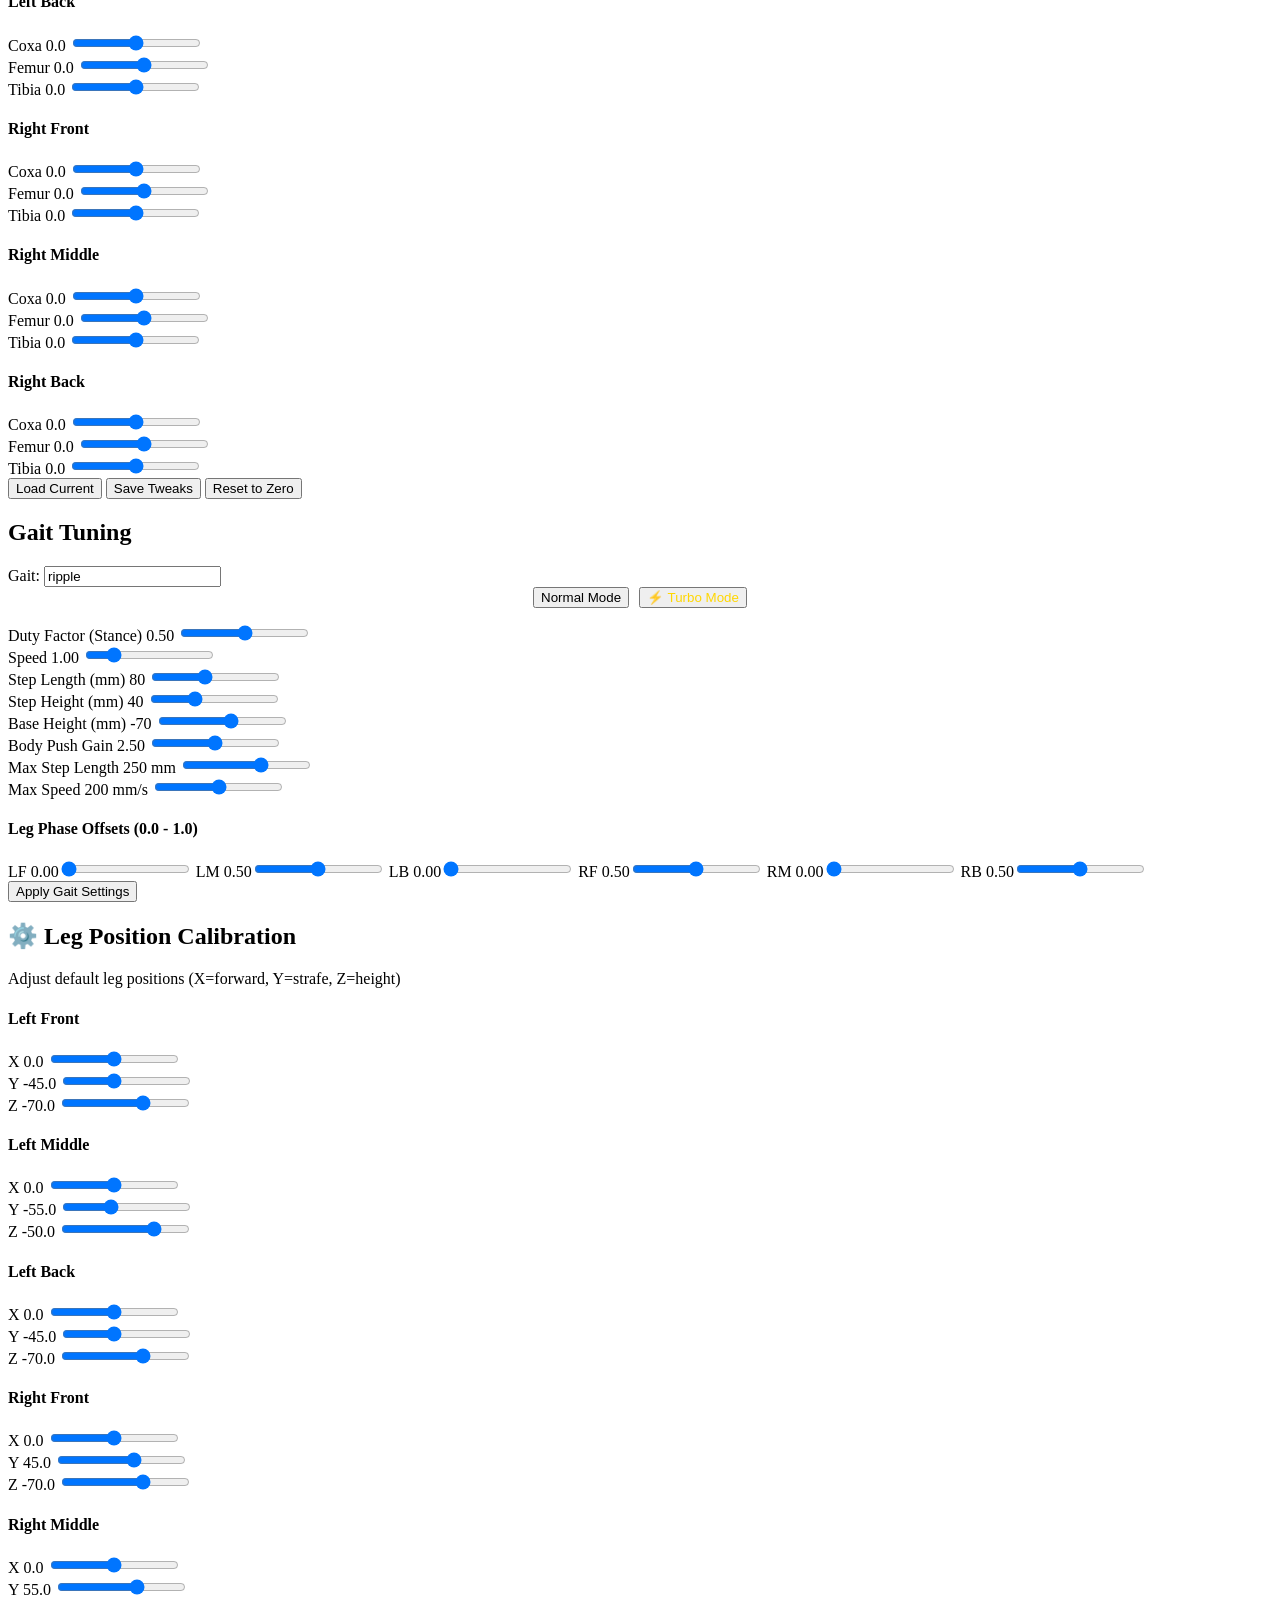
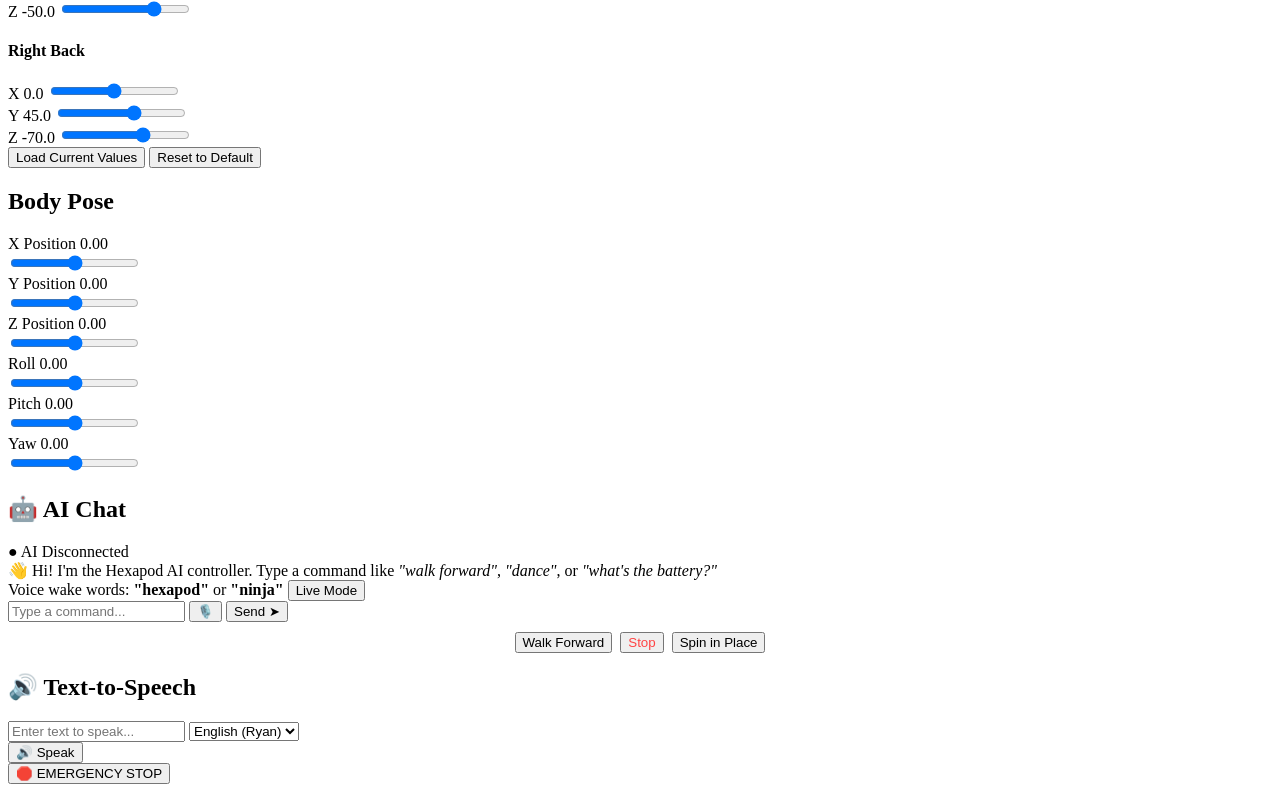
==== commit 1eae40a9: "updates" ====
--- a/crates/web-panel/static/index.html
+++ b/crates/web-panel/static/index.html
@@ -41,29 +41,47 @@
             </div>
         </div>
 
-        <!-- IMU Display -->
-        <div class="control-section">
-            <h2 class="section-title">🧭 IMU (BNO055)</h2>
-            <div class="imu-grid">
-                <div class="imu-card">
-                    <div class="imu-label">Roll</div>
-                    <div class="imu-value" id="imu-roll">--</div>
-                </div>
-                <div class="imu-card">
-                    <div class="imu-label">Pitch</div>
-                    <div class="imu-value" id="imu-pitch">--</div>
-                </div>
-                <div class="imu-card">
-                    <div class="imu-label">Yaw</div>
-                    <div class="imu-value" id="imu-yaw">--</div>
-                </div>
-                <div class="imu-card">
-                    <div class="imu-label">Calibration</div>
-                    <div class="imu-value" id="imu-calibration">--</div>
-                </div>
-                <div class="imu-card imu-card-wide">
-                    <div class="imu-label">Quaternion (x, y, z, w)</div>
-                    <div class="imu-value" id="imu-quat">--</div>
+        <!-- IMU + GPS Display -->
+        <div class="control-section">
+            <h2 class="section-title">🧭 IMU & GPS</h2>
+            <div class="sensor-grid">
+                <div class="sensor-block">
+                    <h3 class="sensor-title">IMU (BNO055)</h3>
+                    <div class="imu-grid">
+                        <div class="imu-card">
+                            <div class="imu-label">Roll</div>
+                            <div class="imu-value" id="imu-roll">--</div>
+                        </div>
+                        <div class="imu-card">
+                            <div class="imu-label">Pitch</div>
+                            <div class="imu-value" id="imu-pitch">--</div>
+                        </div>
+                        <div class="imu-card">
+                            <div class="imu-label">Yaw</div>
+                            <div class="imu-value" id="imu-yaw">--</div>
+                        </div>
+                        <div class="imu-card">
+                            <div class="imu-label">Calibration</div>
+                            <div class="imu-value" id="imu-calibration">--</div>
+                        </div>
+                        <div class="imu-card imu-card-wide">
+                            <div class="imu-label">Quaternion (x, y, z, w)</div>
+                            <div class="imu-value" id="imu-quat">--</div>
+                        </div>
+                    </div>
+                </div>
+                <div class="sensor-block">
+                    <h3 class="sensor-title">GPS</h3>
+                    <div class="gps-panel">
+                        <div class="gps-row">
+                            <div class="gps-label">Lock</div>
+                            <div class="gps-value" id="gps-lock">--</div>
+                        </div>
+                        <div class="gps-row">
+                            <div class="gps-label">Location</div>
+                            <div class="gps-value" id="gps-location">--</div>
+                        </div>
+                    </div>
                 </div>
             </div>
         </div>
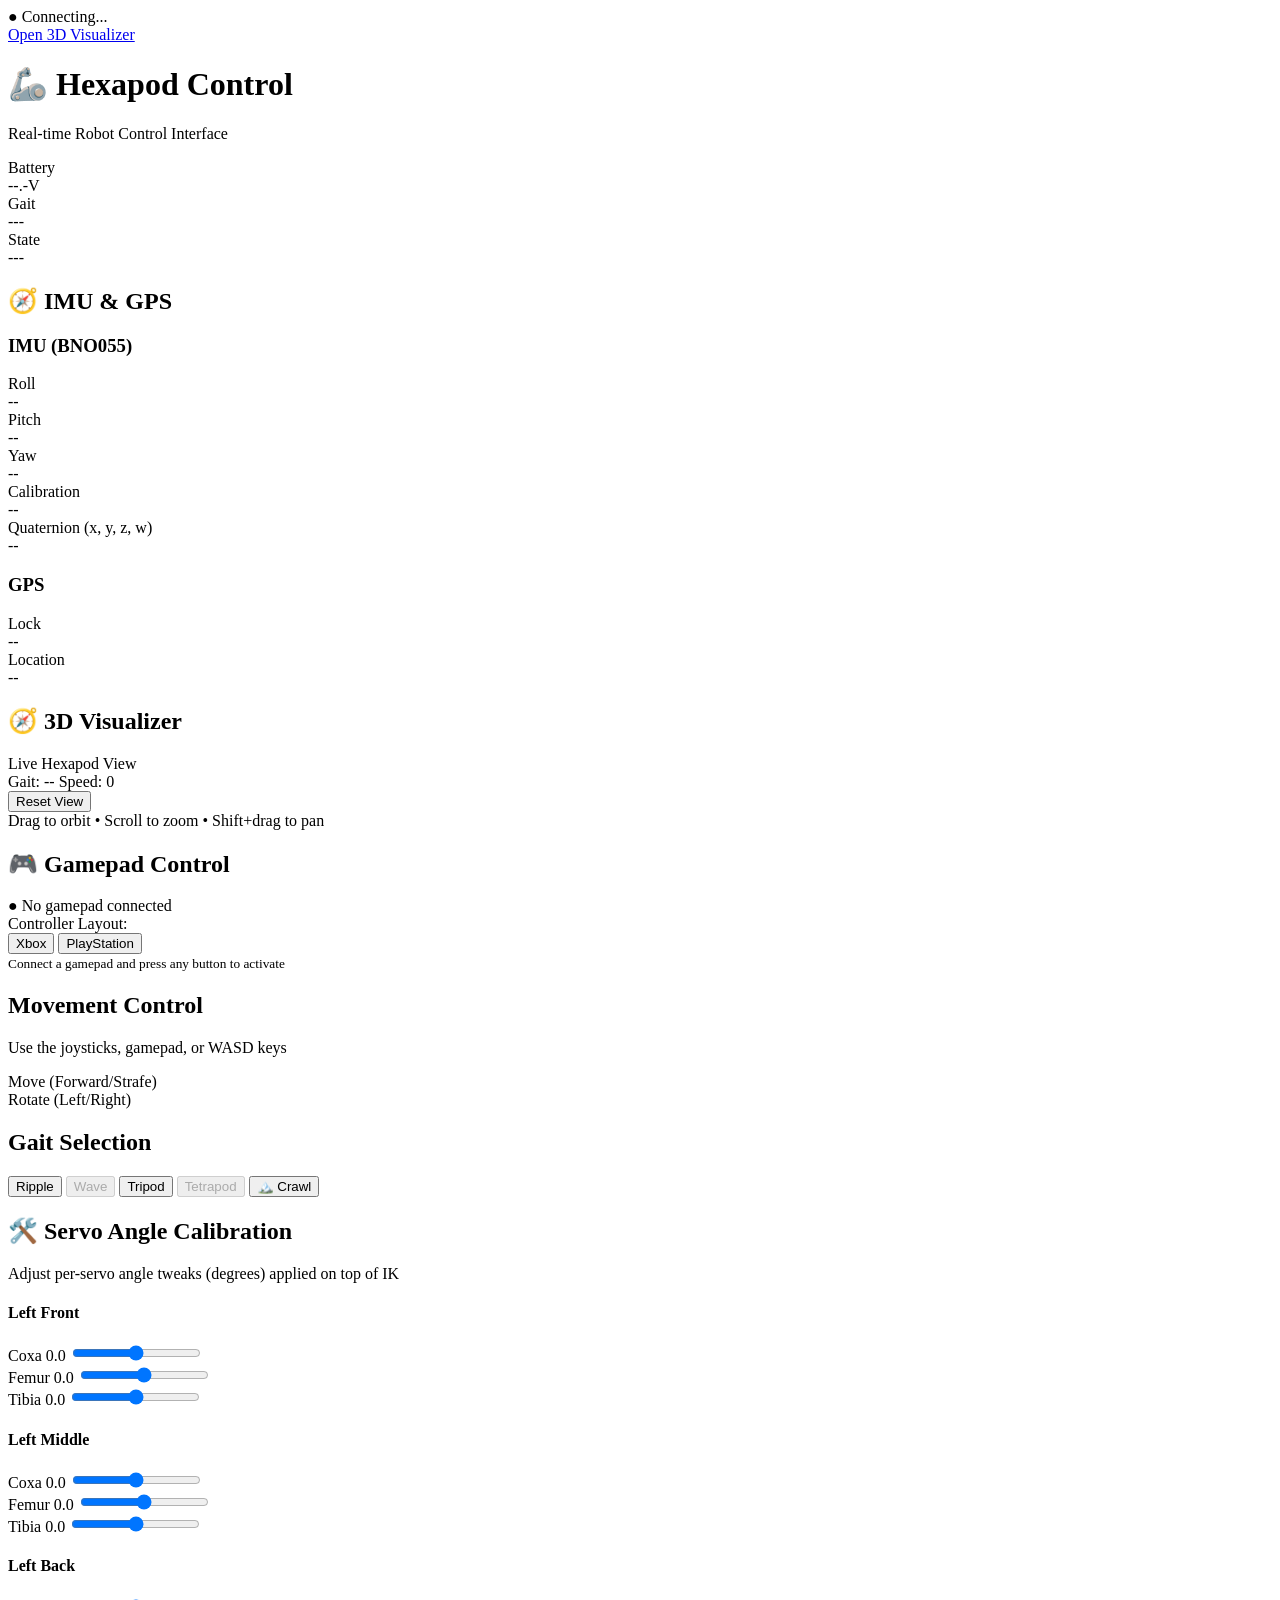
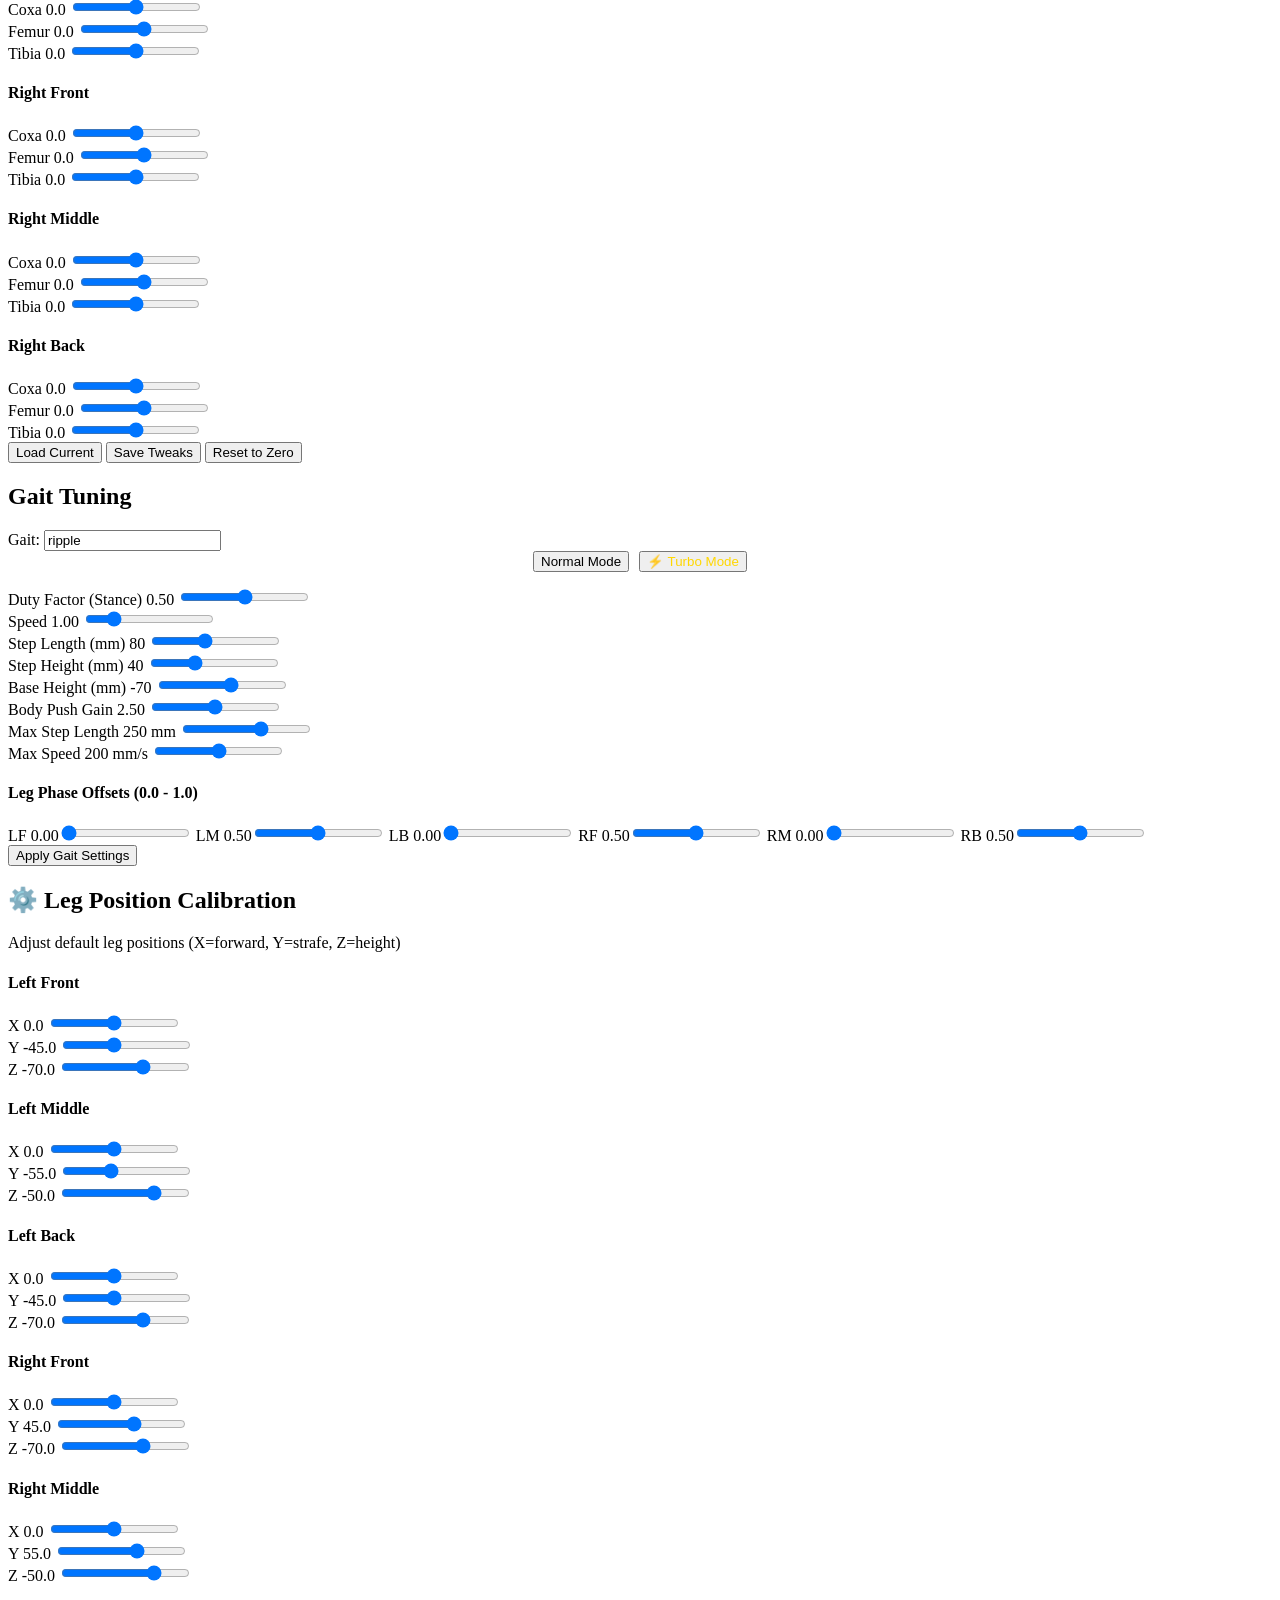
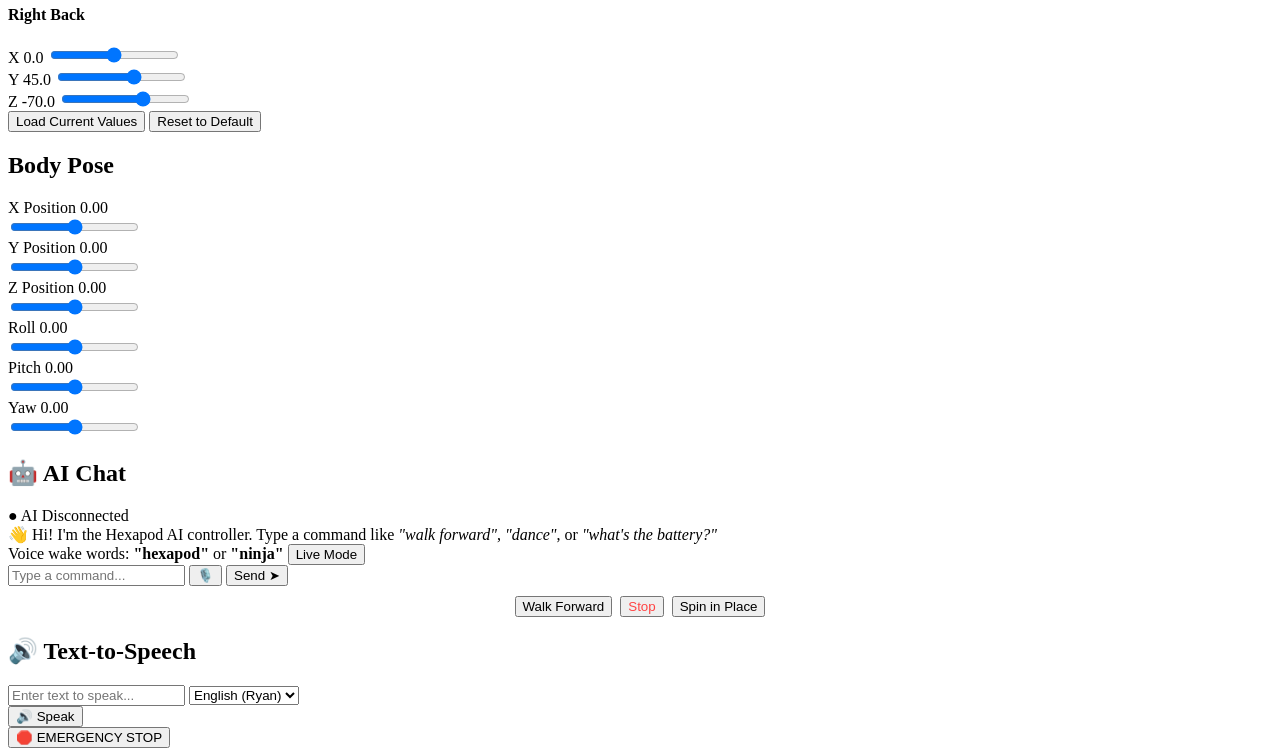
==== commit 592443b0: "." ====
--- a/crates/web-panel/static/index.html
+++ b/crates/web-panel/static/index.html
@@ -26,10 +26,6 @@
             <div class="status-card">
                 <div class="status-label">Battery</div>
                 <div class="status-value" id="voltage-value">--.-V</div>
-            </div>
-            <div class="status-card">
-                <div class="status-label">Current</div>
-                <div class="status-value" id="current-value">--.-A</div>
             </div>
             <div class="status-card">
                 <div class="status-label">Gait</div>
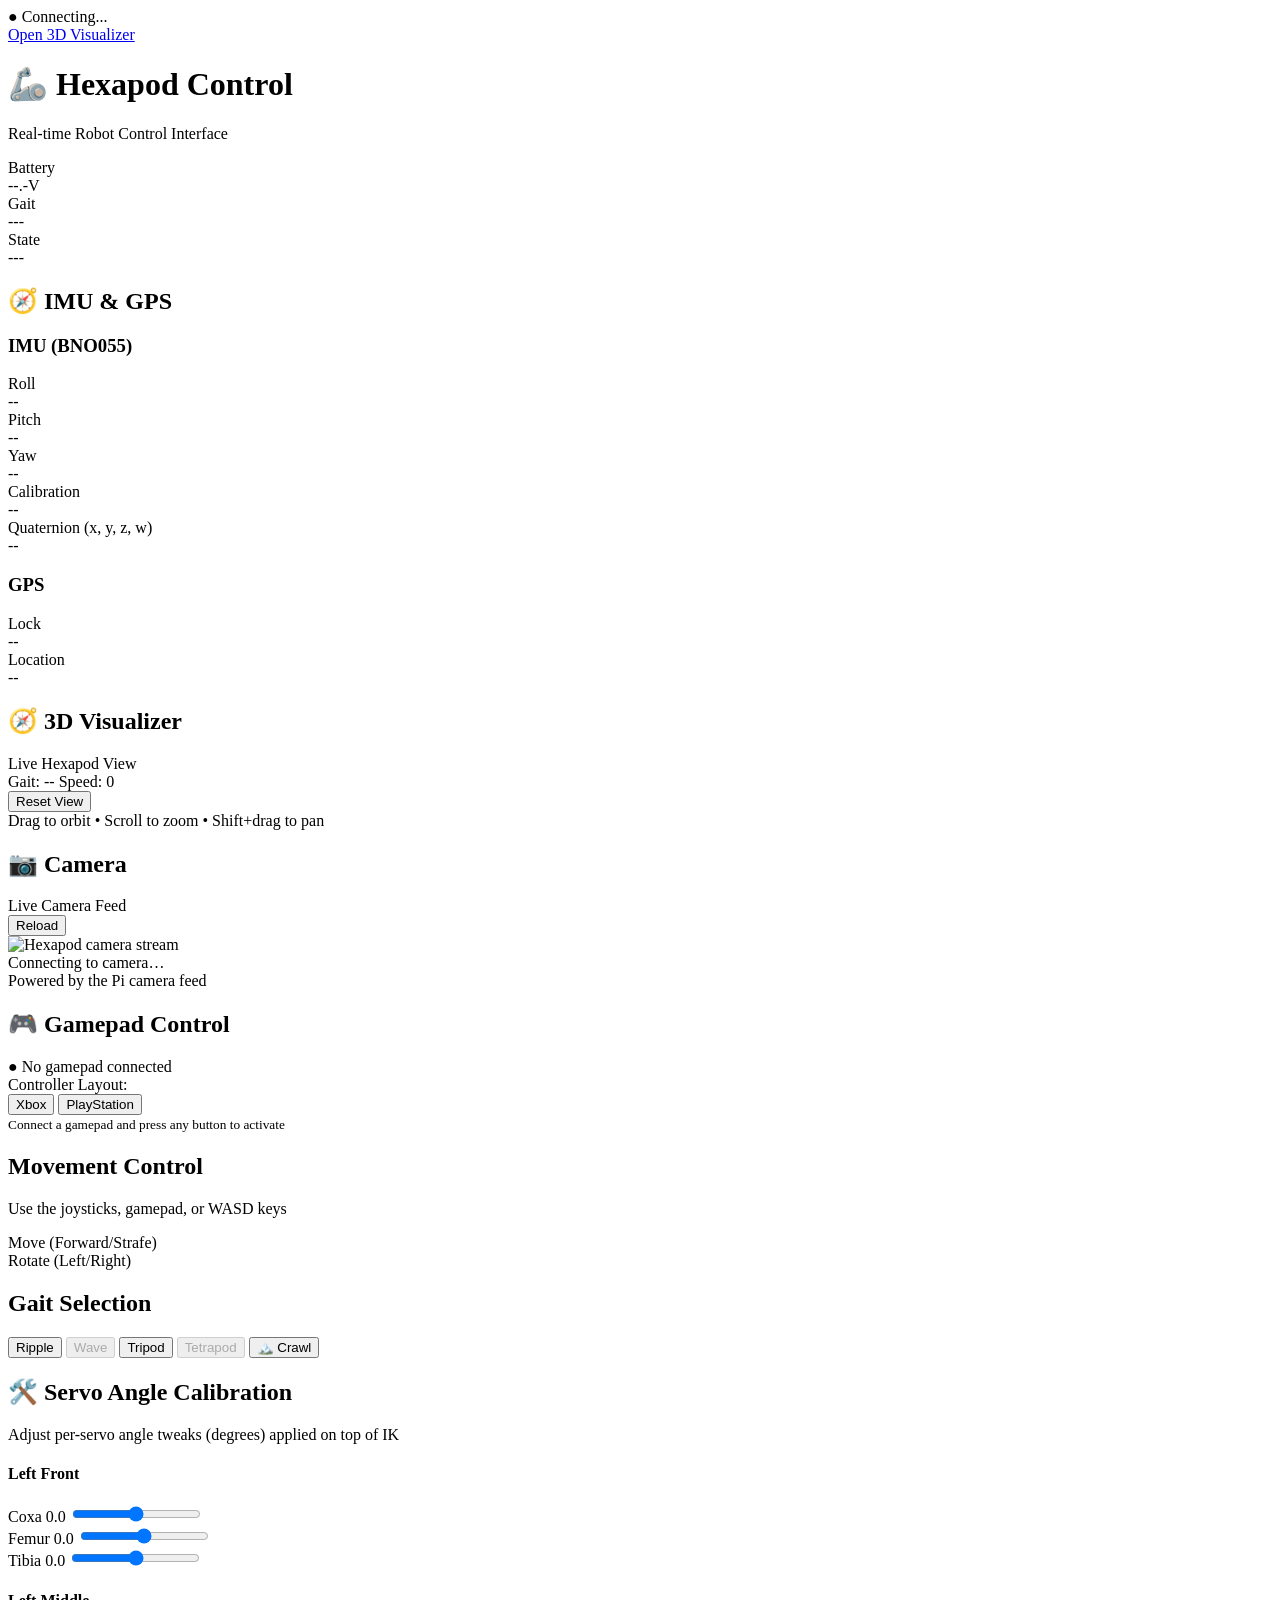
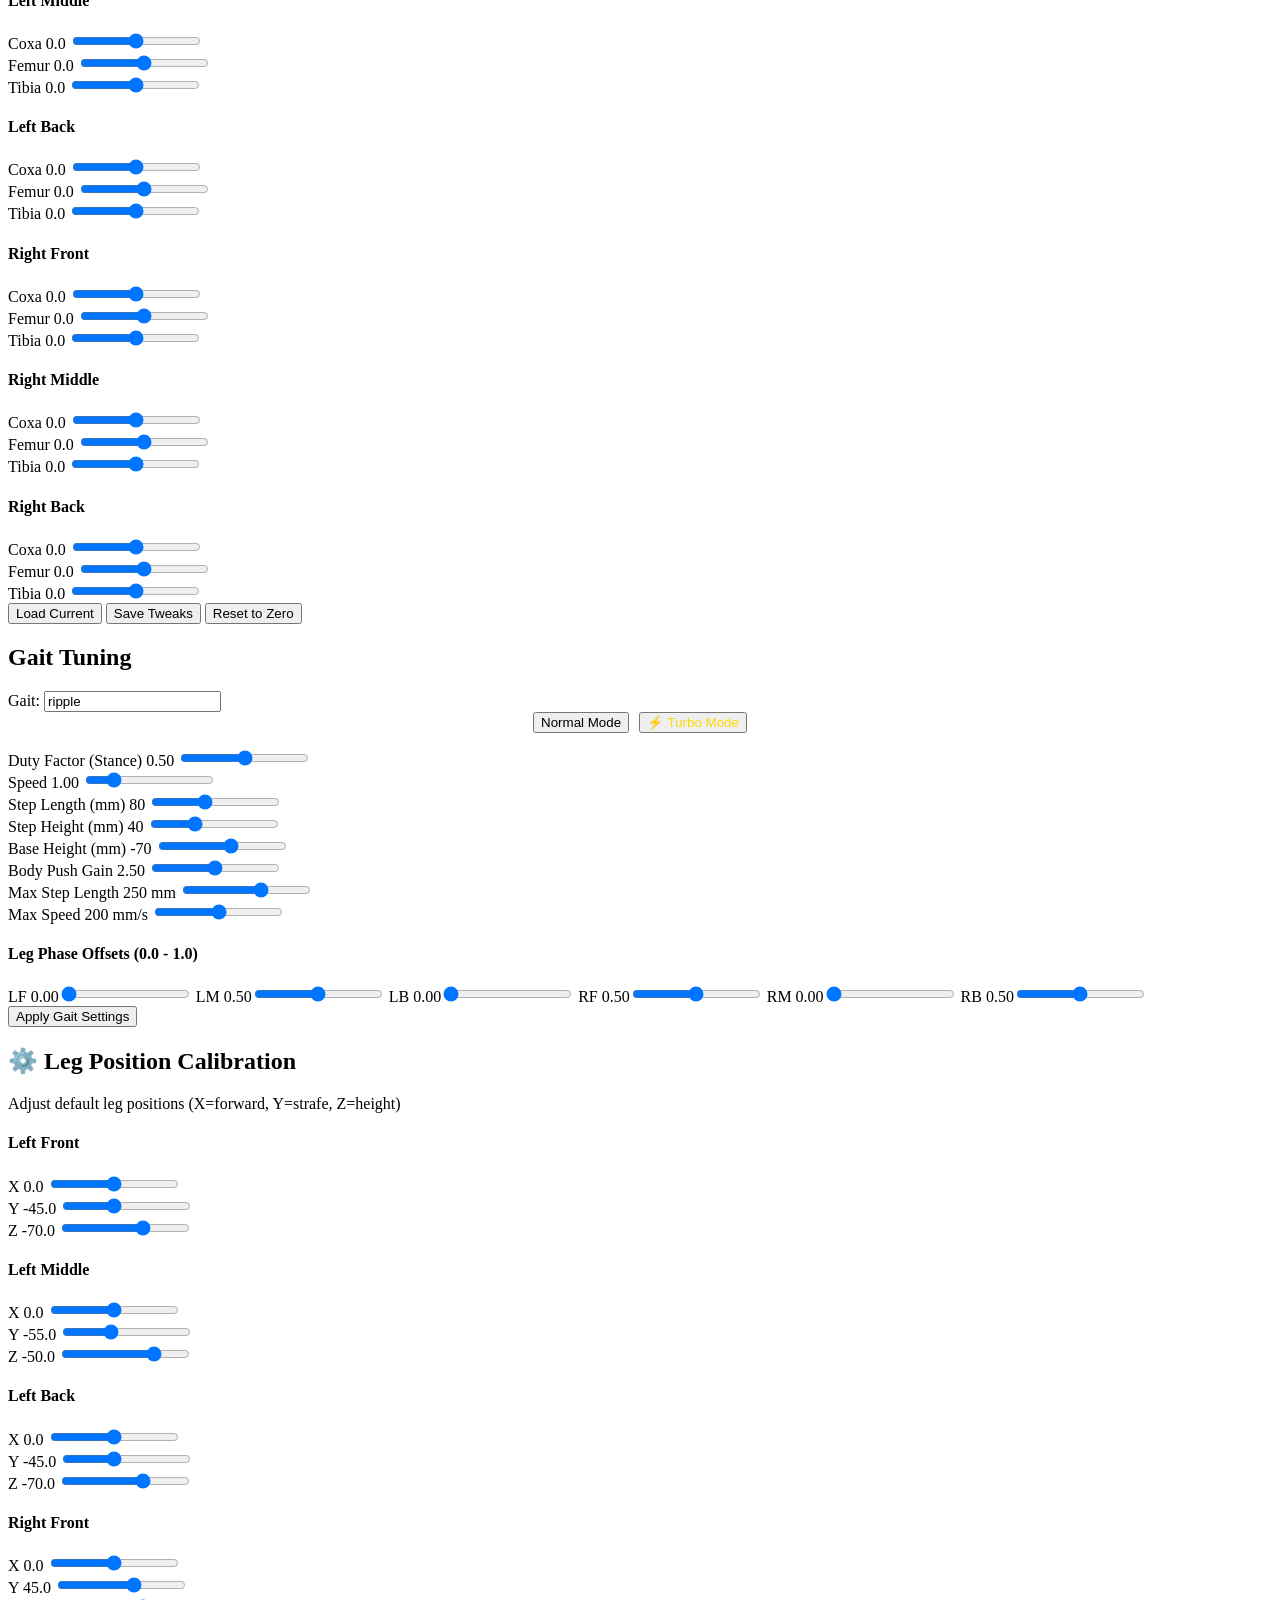
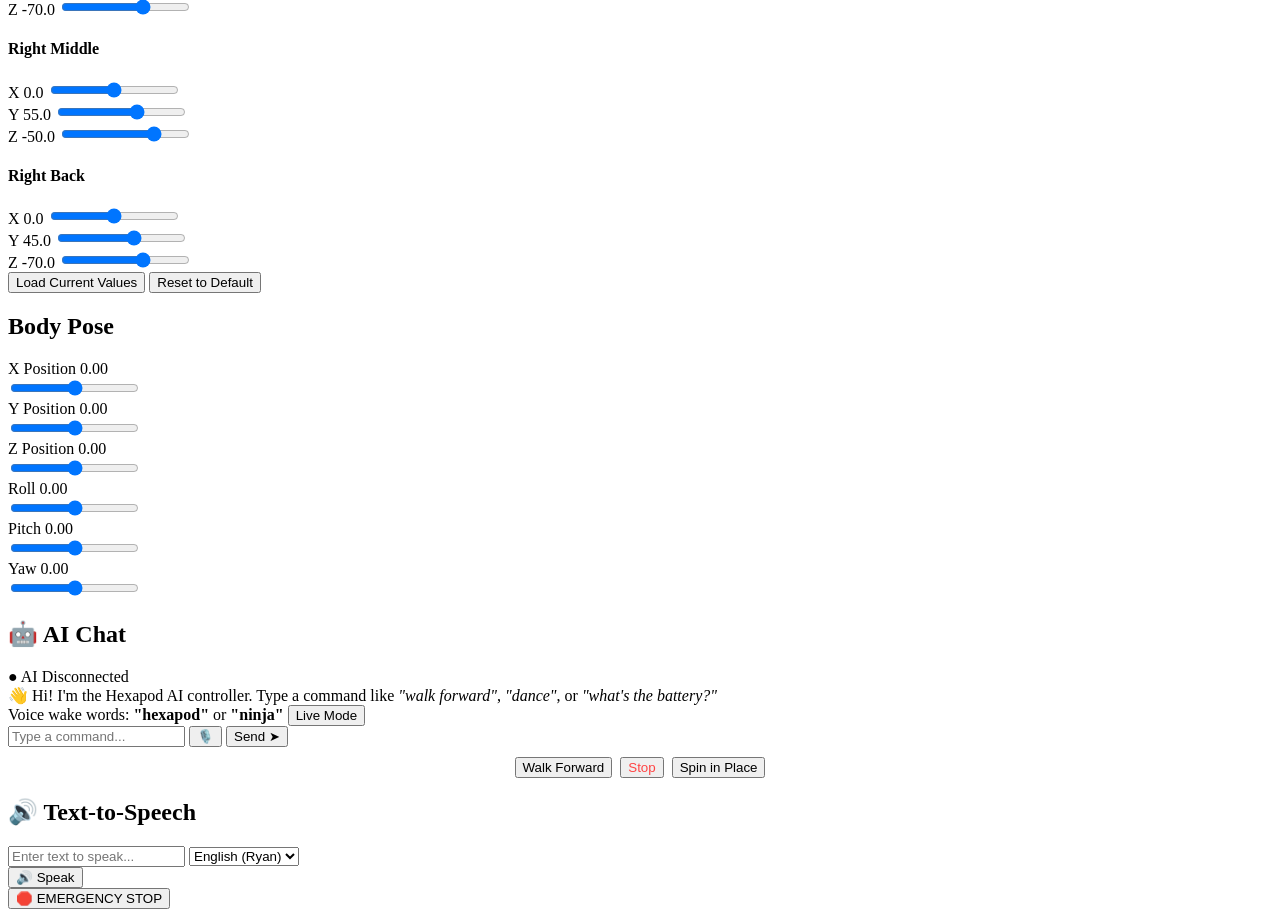
==== commit 23b75f64: "fixed map css" ====
--- a/crates/web-panel/static/index.html
+++ b/crates/web-panel/static/index.html
@@ -98,6 +98,24 @@
                 </div>
                 <div id="hexapod-visualizer" class="visualizer-canvas"></div>
                 <div class="visualizer-hint">Drag to orbit • Scroll to zoom • Shift+drag to pan</div>
+            </div>
+        </div>
+
+        <!-- Camera -->
+        <div class="control-section">
+            <h2 class="section-title">📷 Camera</h2>
+            <div class="camera-card">
+                <div class="camera-toolbar">
+                    <div class="camera-title">Live Camera Feed</div>
+                    <div class="camera-actions">
+                        <button class="btn btn-secondary" id="camera-reload">Reload</button>
+                    </div>
+                </div>
+                <div class="camera-frame">
+                    <img id="camera-stream" alt="Hexapod camera stream" />
+                    <div class="camera-overlay" id="camera-overlay">Connecting to camera…</div>
+                </div>
+                <div class="camera-hint">Powered by the Pi camera feed</div>
             </div>
         </div>
 
